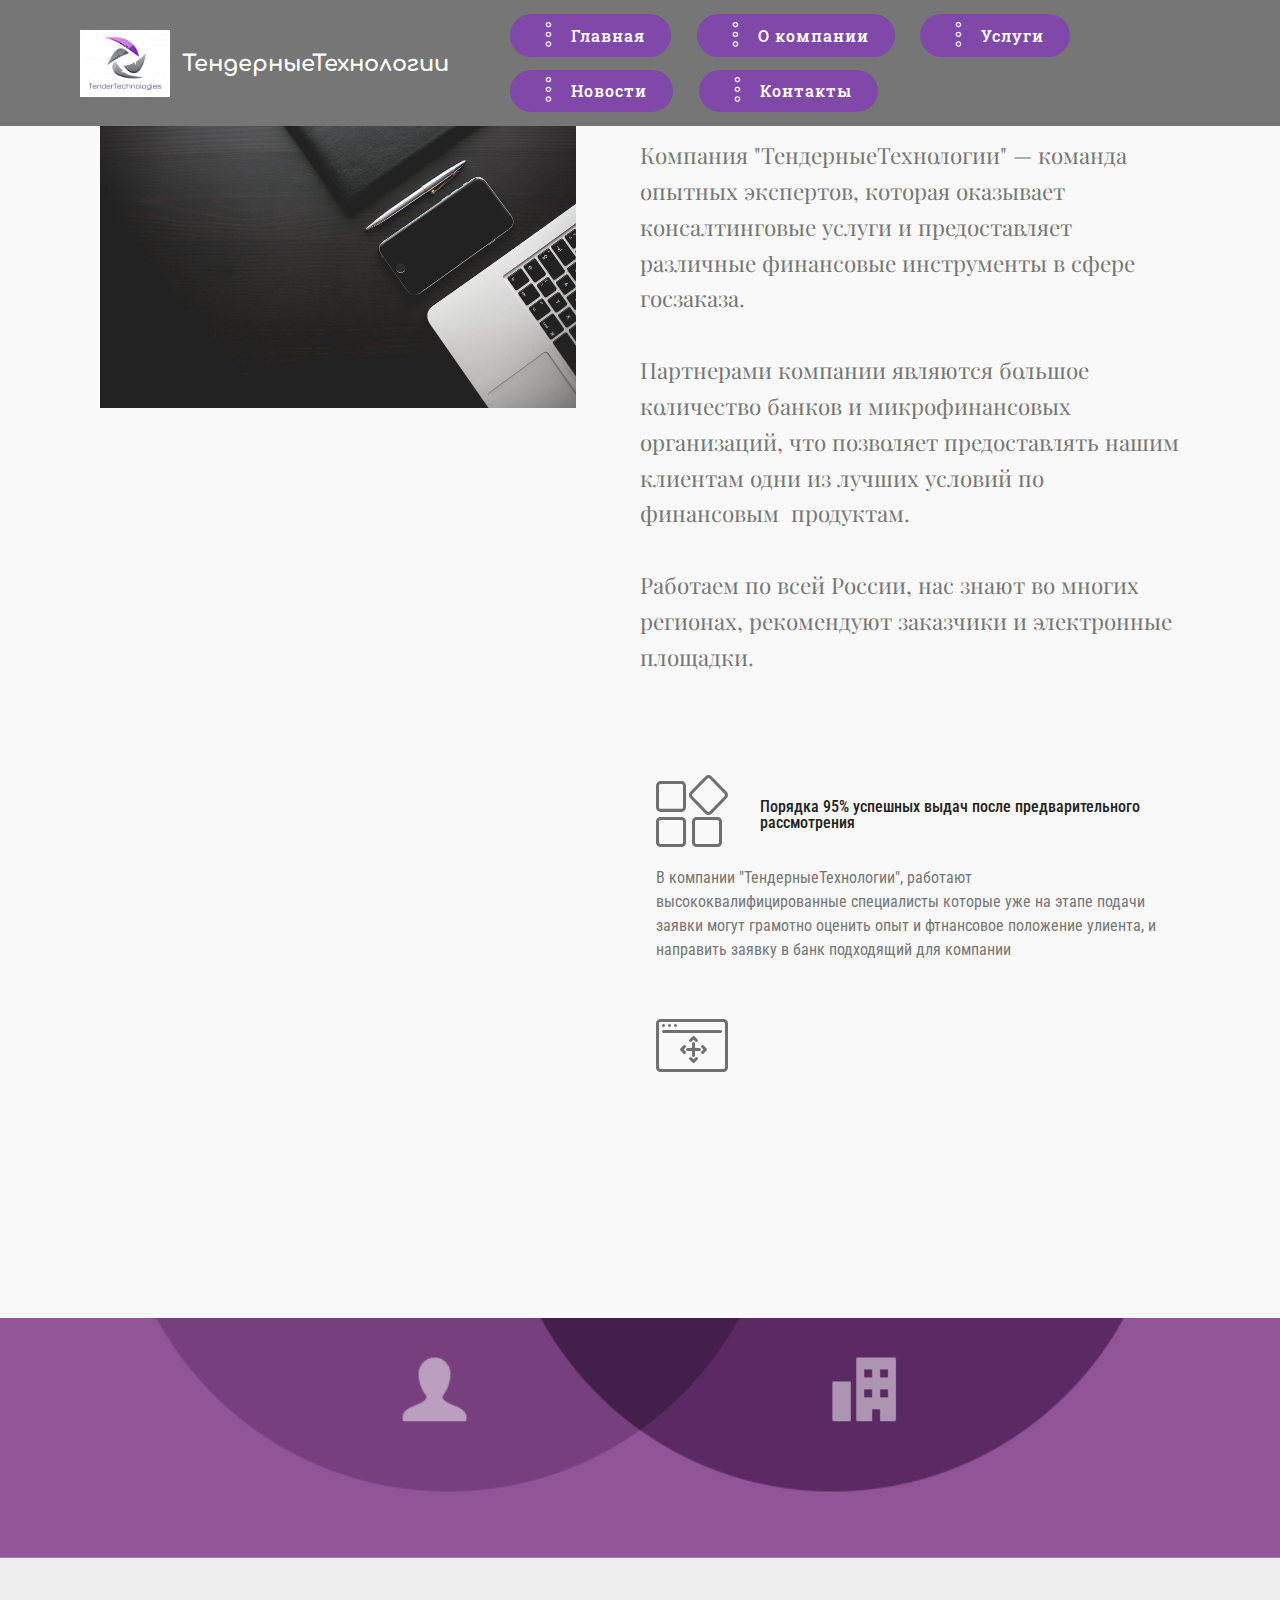
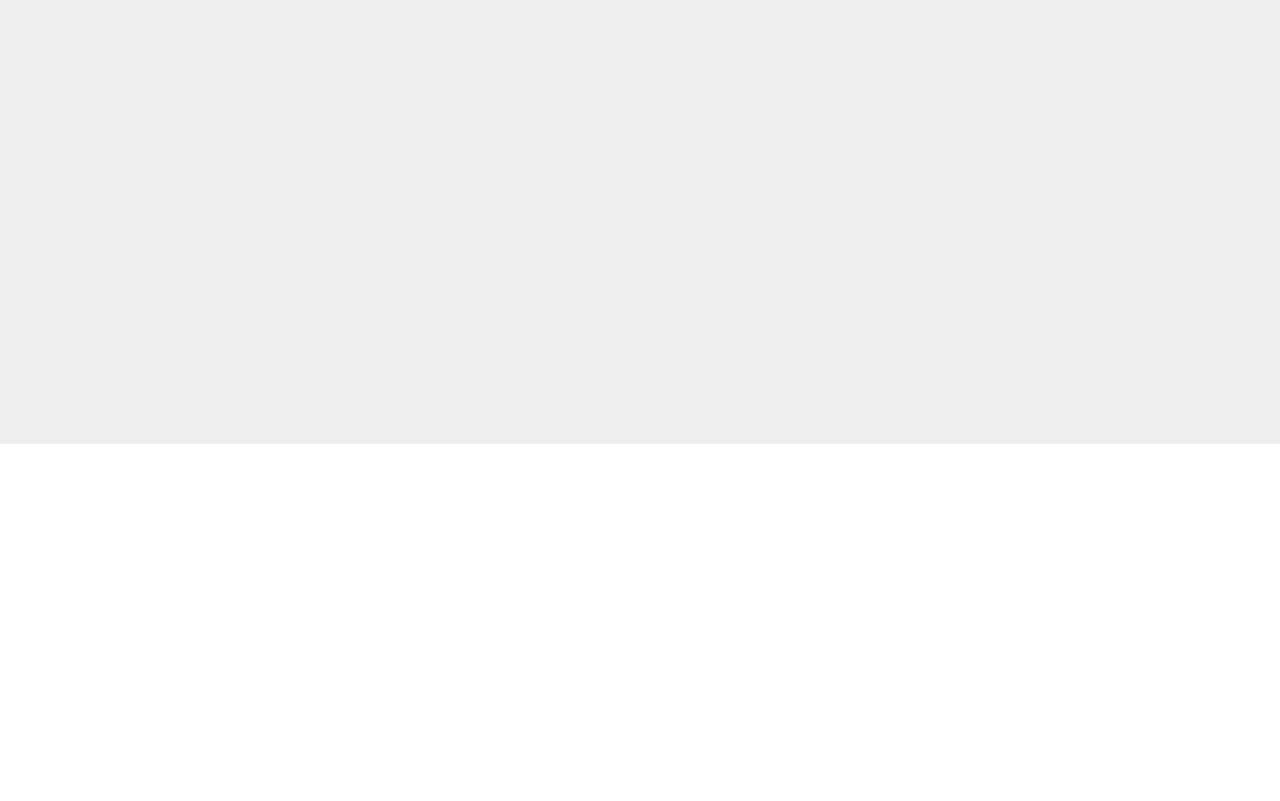
==== page1.html @ 0c556227 "create github pages" ====
<!DOCTYPE html>
<html >
<head>
  <!-- Site made with Mobirise Website Builder v4.7.10, https://mobirise.com -->
  <meta charset="UTF-8">
  <meta http-equiv="X-UA-Compatible" content="IE=edge">
  <meta name="generator" content="Mobirise v4.7.10, mobirise.com">
  <meta name="viewport" content="width=device-width, initial-scale=1, minimum-scale=1">
  <link rel="shortcut icon" href="assets/images/nin98pun5takpkgf5b35bd453db68-1-116x87.png" type="image/x-icon">
  <meta name="description" content="Web Page Builder Description">
  <title>ТендерныеТехнологии - О компании</title>
  <link rel="stylesheet" href="assets/web/assets/mobirise-icons/mobirise-icons.css">
  <link rel="stylesheet" href="assets/tether/tether.min.css">
  <link rel="stylesheet" href="assets/soundcloud-plugin/style.css">
  <link rel="stylesheet" href="assets/bootstrap/css/bootstrap.min.css">
  <link rel="stylesheet" href="assets/bootstrap/css/bootstrap-grid.min.css">
  <link rel="stylesheet" href="assets/bootstrap/css/bootstrap-reboot.min.css">
  <link rel="stylesheet" href="assets/dropdown/css/style.css">
  <link rel="stylesheet" href="assets/socicon/css/styles.css">
  <link rel="stylesheet" href="assets/animatecss/animate.min.css">
  <link rel="stylesheet" href="assets/theme/css/style.css">
  <link rel="stylesheet" href="assets/mobirise/css/mbr-additional.css" type="text/css">
  
  
  
</head>
<body>
  <section class="menu cid-qPvmbtKADc" once="menu" id="menu1-1b">

    

    <nav class="navbar navbar-expand beta-menu navbar-dropdown align-items-center navbar-toggleable-sm">
        <button class="navbar-toggler navbar-toggler-right" type="button" data-toggle="collapse" data-target="#navbarSupportedContent" aria-controls="navbarSupportedContent" aria-expanded="false" aria-label="Toggle navigation">
            <div class="hamburger">
                <span></span>
                <span></span>
                <span></span>
                <span></span>
            </div>
        </button>
        <div class="menu-logo">
            <div class="navbar-brand">
                <span class="navbar-logo">
                    
                         <a href="index.html"><img src="assets/images/nin98pun5takpkgf5b35bd453db68-1-116x87.png" alt="Mobirise" title="" style="height: 4.2rem;"></a>
                    
                </span>
                <span class="navbar-caption-wrap"><a class="navbar-caption text-white display-4" href="https://mobirise.com">ТендерныеТехнологии</a></span>
            </div>
        </div>
        <div class="collapse navbar-collapse" id="navbarSupportedContent">
            
            <div class="navbar-buttons mbr-section-btn"><a class="btn btn-sm btn-secondary display-1" href="index.html"><span class="mbri-more-vertical mbr-iconfont mbr-iconfont-btn"></span>Главная</a>  <a class="btn btn-sm btn-secondary display-1" href="page1.html"><span class="mbri-more-vertical mbr-iconfont mbr-iconfont-btn"></span>О компании</a> <a class="btn btn-sm btn-secondary display-1" href="https://mobirise.com"><span class="mbri-more-vertical mbr-iconfont mbr-iconfont-btn"></span>Услуги</a> <a class="btn btn-sm btn-secondary display-1" href="https://mobirise.com"><span class="mbri-more-vertical mbr-iconfont mbr-iconfont-btn"></span>Новости</a> <a class="btn btn-sm btn-secondary display-1" href="index.html#footer1-1a"><span class="mbri-more-vertical mbr-iconfont mbr-iconfont-btn"></span>Контакты</a></div>
        </div>
    </nav>
</section>

<section class="engine"><a href="https://mobiri.se/m">free web design templates</a></section><section class="features11 cid-qWlEuXSl6l" id="features11-1c">

    

    

    <div class="container">   
        <div class="col-md-12">
            <div class="media-container-row">
                <div class="mbr-figure" style="width: 50%;">
                    <img src="assets/images/mbr-952x635.jpg" alt="Mobirise" title="">
                </div>
                <div class=" align-left aside-content">
                    <h2 class="mbr-title pt-2 mbr-fonts-style display-2">О компании</h2>
                    <div class="mbr-section-text">
                        <p class="mbr-text mb-5 pt-3 mbr-light mbr-fonts-style display-5">Компания "ТендерныеТехнологии" — команда опытных экспертов, которая оказывает консалтинговые услуги и предоставляет различные финансовые инструменты в сфере госзаказа.
<br>
<br>Партнерами компании являются большое количество банков и микрофинансовых организаций, что позволяет предоставлять нашим клиентам одни из лучших условий по финансовым &nbsp;продуктам.
<br>
<br>Работаем по всей России, нас знают во многих регионах, рекомендуют заказчики и электронные площадки.
<br><br></p>
                    </div>

                    <div class="block-content">
                        <div class="card p-3 pr-3">
                            <div class="media">
                                <div class=" align-self-center card-img pb-3">
                                    <span class="mbri-extension mbr-iconfont"></span>
                                </div>     
                                <div class="media-body">
                                    <h4 class="card-title mbr-fonts-style display-7">Порядка 95% успешных выдач после предварительного рассмотрения</h4>
                                </div>
                            </div>                

                            <div class="card-box">
                                <p class="block-text mbr-fonts-style display-7">
                                   В компании "ТендерныеТехнологии", работают высококвалифицированные специалисты которые уже на этапе подачи заявки могут грамотно оценить опыт и фтнансовое положение yлиента, и направить заявку в банк подходящий для компании</p>
                            </div>
                        </div>

                        <div class="card p-3 pr-3">
                            <div class="media">
                                <div class="align-self-center card-img pb-3">
                                    <span class="mbri-drag-n-drop2 mbr-iconfont"></span>
                                </div>     
                                <div class="media-body">
                                    <h4 class="card-title mbr-fonts-style display-7">
                                        Автоматизациия процесса&nbsp;</h4>
                                </div>
                            </div>                

                            <div class="card-box">
                                <p class="block-text mbr-fonts-style display-7">
                                    Современные технологические решения используемые в компании "ТендерныеТехнологии" позволяют максимально быстро решать вопросы связанные с заведением, расмотрением и оформлением финансовых продуктов для наших Клиентов.</p>
                            </div>
                        </div>
                    </div>
                </div>
            </div>
        </div> 
    </div>          
</section>

<section class="mbr-section form1 cid-qWlJBoc31l mbr-parallax-background" id="form1-1d">

    

    
    <div class="container">
        <div class="row justify-content-center">
            <div class="title col-12 col-lg-8">
                <h2 class="mbr-section-title align-center pb-3 mbr-fonts-style display-2"><strong>
                    КОНТАКТНАЯ ФОРМА
                </strong></h2>
                <h3 class="mbr-section-subtitle align-center mbr-light pb-3 mbr-fonts-style display-5">
                    Свяжитесь с нами и мы поможем Вам</h3>
            </div>
        </div>
    </div>
    <div class="container">
        <div class="row justify-content-center">
            <div class="media-container-column col-lg-8" data-form-type="formoid">
                    <div data-form-alert="" hidden="">Спасибо за заполнение анкеты!</div>
            
                    <form class="mbr-form" action="https://mobirise.com/" method="post" data-form-title="Mobirise Form"><input type="hidden" name="email" data-form-email="true" value="bbu8oNm9rPVj4qd0WzmhSEPiAANJemteSTDLxWpBQaBnIoDaVcCyFWi3jS46C+d6QZV0v4t0v3nwUBh8BowHpiD8o4VK3hHtxO42v1Mu5+ZoSlXSVERg7Q/F1Y5pSvkP" data-form-field="Email">
                        <div class="row row-sm-offset">
                            <div class="col-md-4 multi-horizontal" data-for="name">
                                <div class="form-group">
                                    <label class="form-control-label mbr-fonts-style display-7" for="name-form1-1d">Имя</label>
                                    <input type="text" class="form-control" name="name" data-form-field="Name" required="" id="name-form1-1d">
                                </div>
                            </div>
                            <div class="col-md-4 multi-horizontal" data-for="email">
                                <div class="form-group">
                                    <label class="form-control-label mbr-fonts-style display-7" for="email-form1-1d">Email</label>
                                    <input type="email" class="form-control" name="email" data-form-field="Email" required="" id="email-form1-1d">
                                </div>
                            </div>
                            <div class="col-md-4 multi-horizontal" data-for="phone">
                                <div class="form-group">
                                    <label class="form-control-label mbr-fonts-style display-7" for="phone-form1-1d">Телефон</label>
                                    <input type="tel" class="form-control" name="phone" data-form-field="Phone" id="phone-form1-1d">
                                </div>
                            </div>
                        </div>
                        <div class="form-group" data-for="message">
                            <label class="form-control-label mbr-fonts-style display-7" for="message-form1-1d">Сообщение</label>
                            <textarea type="text" class="form-control" name="message" rows="7" data-form-field="Message" id="message-form1-1d"></textarea>
                        </div>
            
                        <span class="input-group-btn">
                            <button href="" type="submit" class="btn btn-primary btn-form display-4">ОТПРАВИТЬ</button>
                        </span>
                    </form>
            </div>
        </div>
    </div>
</section>

<section class="cid-qWlJBQBIbw mbr-reveal" id="footer1-1e">

    

    

    <div class="container">
        <div class="media-container-row content text-white">
            <div class="col-12 col-md-3">
                <div class="media-wrap">
                    <a href="https://mobirise.com/">
                        <img src="assets/images/nin98pun5takpkgf5b35bd453db68-1-192x144.png" alt="Mobirise" title="">
                    </a>
                </div>
            </div>
            <div class="col-12 col-md-3 mbr-fonts-style display-7">
                <h5 class="pb-3">
                    Адрес
                </h5>
                <p class="mbr-text">115172, г. Москва, Краснохолмская наб. д. 11, стр. 1<br><br></p>
            </div>
            <div class="col-12 col-md-3 mbr-fonts-style display-7">
                <h5 class="pb-3">
                    Контакты
                </h5>
                <p class="mbr-text">
                    Email: info@tendertech.info&nbsp;<br>Телефон: +7 499 975 98 45 &nbsp; &nbsp; &nbsp; &nbsp; &nbsp; &nbsp; &nbsp; &nbsp; &nbsp;&nbsp;<br><br></p>
            </div>
            <div class="col-12 col-md-3 mbr-fonts-style display-7">
                <h5 class="pb-3"></h5>
                <p class="mbr-text"><br><br></p>
            </div>
        </div>
        <div class="footer-lower">
            <div class="media-container-row">
                <div class="col-sm-12">
                    <hr>
                </div>
            </div>
            <div class="media-container-row mbr-white">
                <div class="col-sm-6 copyright">
                    <p class="mbr-text mbr-fonts-style display-7">
                        © Copyright 2018 ТендерныеТехнологии - все права защищены
                    </p>
                </div>
                <div class="col-md-6">
                    <div class="social-list align-right">
                        <div class="soc-item">
                            <a href="https://twitter.com/mobirise" target="_blank">
                                <span class="socicon-twitter socicon mbr-iconfont mbr-iconfont-social"></span>
                            </a>
                        </div>
                        
                        
                        
                        
                        
                    </div>
                </div>
            </div>
        </div>
    </div>
</section>


  <script src="assets/web/assets/jquery/jquery.min.js"></script>
  <script src="assets/popper/popper.min.js"></script>
  <script src="assets/tether/tether.min.js"></script>
  <script src="assets/bootstrap/js/bootstrap.min.js"></script>
  <script src="assets/dropdown/js/script.min.js"></script>
  <script src="assets/touchswipe/jquery.touch-swipe.min.js"></script>
  <script src="assets/viewportchecker/jquery.viewportchecker.js"></script>
  <script src="assets/parallax/jarallax.min.js"></script>
  <script src="assets/smoothscroll/smooth-scroll.js"></script>
  <script src="assets/theme/js/script.js"></script>
  <script src="assets/formoid/formoid.min.js"></script>
  
  
 <div id="scrollToTop" class="scrollToTop mbr-arrow-up"><a style="text-align: center;"><i></i></a></div>
    <input name="animation" type="hidden">
  </body>
</html>
---- assets/web/assets/mobirise-icons/mobirise-icons.css ----
@font-face {
  font-family: 'MobiriseIcons';
  src:  url('mobirise-icons.eot?spat4u');
  src:  url('mobirise-icons.eot?spat4u#iefix') format('embedded-opentype'),
    url('mobirise-icons.ttf?spat4u') format('truetype'),
    url('mobirise-icons.woff?spat4u') format('woff'),
    url('mobirise-icons.svg?spat4u#MobiriseIcons') format('svg');
  font-weight: normal;
  font-style: normal;
}

[class^="mbri-"], [class*=" mbri-"] {
  /* use !important to prevent issues with browser extensions that change fonts */
  font-family: MobiriseIcons !important;
  speak: none;
  font-style: normal;
  font-weight: normal;
  font-variant: normal;
  text-transform: none;
  line-height: 1;

  /* Better Font Rendering =========== */
  -webkit-font-smoothing: antialiased;
  -moz-osx-font-smoothing: grayscale;
}

.mbri-add-submenu:before {
  content: "\e900";
}
.mbri-alert:before {
  content: "\e901";
}
.mbri-align-center:before {
  content: "\e902";
}
.mbri-align-justify:before {
  content: "\e903";
}
.mbri-align-left:before {
  content: "\e904";
}
.mbri-align-right:before {
  content: "\e905";
}
.mbri-android:before {
  content: "\e906";
}
.mbri-apple:before {
  content: "\e907";
}
.mbri-arrow-down:before {
  content: "\e908";
}
.mbri-arrow-next:before {
  content: "\e909";
}
.mbri-arrow-prev:before {
  content: "\e90a";
}
.mbri-arrow-up:before {
  content: "\e90b";
}
.mbri-bold:before {
  content: "\e90c";
}
.mbri-bookmark:before {
  content: "\e90d";
}
.mbri-bootstrap:before {
  content: "\e90e";
}
.mbri-briefcase:before {
  content: "\e90f";
}
.mbri-browse:before {
  content: "\e910";
}
.mbri-bulleted-list:before {
  content: "\e911";
}
.mbri-calendar:before {
  content: "\e912";
}
.mbri-camera:before {
  content: "\e913";
}
.mbri-cart-add:before {
  content: "\e914";
}
.mbri-cart-full:before {
  content: "\e915";
}
.mbri-cash:before {
  content: "\e916";
}
.mbri-change-style:before {
  content: "\e917";
}
.mbri-chat:before {
  content: "\e918";
}
.mbri-clock:before {
  content: "\e919";
}
.mbri-close:before {
  content: "\e91a";
}
.mbri-cloud:before {
  content: "\e91b";
}
.mbri-code:before {
  content: "\e91c";
}
.mbri-contact-form:before {
  content: "\e91d";
}
.mbri-credit-card:before {
  content: "\e91e";
}
.mbri-cursor-click:before {
  content: "\e91f";
}
.mbri-cust-feedback:before {
  content: "\e920";
}
.mbri-database:before {
  content: "\e921";
}
.mbri-delivery:before {
  content: "\e922";
}
.mbri-desktop:before {
  content: "\e923";
}
.mbri-devices:before {
  content: "\e924";
}
.mbri-down:before {
  content: "\e925";
}
.mbri-download:before {
  content: "\e989";
}
.mbri-drag-n-drop:before {
  content: "\e927";
}
.mbri-drag-n-drop2:before {
  content: "\e928";
}
.mbri-edit:before {
  content: "\e929";
}
.mbri-edit2:before {
  content: "\e92a";
}
.mbri-error:before {
  content: "\e92b";
}
.mbri-extension:before {
  content: "\e92c";
}
.mbri-features:before {
  content: "\e92d";
}
.mbri-file:before {
  content: "\e92e";
}
.mbri-flag:before {
  content: "\e92f";
}
.mbri-folder:before {
  content: "\e930";
}
.mbri-gift:before {
  content: "\e931";
}
.mbri-github:before {
  content: "\e932";
}
.mbri-globe:before {
  content: "\e933";
}
.mbri-globe-2:before {
  content: "\e934";
}
.mbri-growing-chart:before {
  content: "\e935";
}
.mbri-hearth:before {
  content: "\e936";
}
.mbri-help:before {
  content: "\e937";
}
.mbri-home:before {
  content: "\e938";
}
.mbri-hot-cup:before {
  content: "\e939";
}
.mbri-idea:before {
  content: "\e93a";
}
.mbri-image-gallery:before {
  content: "\e93b";
}
.mbri-image-slider:before {
  content: "\e93c";
}
.mbri-info:before {
  content: "\e93d";
}
.mbri-italic:before {
  content: "\e93e";
}
.mbri-key:before {
  content: "\e93f";
}
.mbri-laptop:before {
  content: "\e940";
}
.mbri-layers:before {
  content: "\e941";
}
.mbri-left-right:before {
  content: "\e942";
}
.mbri-left:before {
  content: "\e943";
}
.mbri-letter:before {
  content: "\e944";
}
.mbri-like:before {
  content: "\e945";
}
.mbri-link:before {
  content: "\e946";
}
.mbri-lock:before {
  content: "\e947";
}
.mbri-login:before {
  content: "\e948";
}
.mbri-logout:before {
  content: "\e949";
}
.mbri-magic-stick:before {
  content: "\e94a";
}
.mbri-map-pin:before {
  content: "\e94b";
}
.mbri-menu:before {
  content: "\e94c";
}
.mbri-mobile:before {
  content: "\e94d";
}
.mbri-mobile2:before {
  content: "\e94e";
}
.mbri-mobirise:before {
  content: "\e94f";
}
.mbri-more-horizontal:before {
  content: "\e950";
}
.mbri-more-vertical:before {
  content: "\e951";
}
.mbri-music:before {
  content: "\e952";
}
.mbri-new-file:before {
  content: "\e953";
}
.mbri-numbered-list:before {
  content: "\e954";
}
.mbri-opened-folder:before {
  content: "\e955";
}
.mbri-pages:before {
  content: "\e956";
}
.mbri-paper-plane:before {
  content: "\e957";
}
.mbri-paperclip:before {
  content: "\e958";
}
.mbri-photo:before {
  content: "\e959";
}
.mbri-photos:before {
  content: "\e95a";
}
.mbri-pin:before {
  content: "\e95b";
}
.mbri-play:before {
  content: "\e95c";
}
.mbri-plus:before {
  content: "\e95d";
}
.mbri-preview:before {
  content: "\e95e";
}
.mbri-print:before {
  content: "\e95f";
}
.mbri-protect:before {
  content: "\e960";
}
.mbri-question:before {
  content: "\e961";
}
.mbri-quote-left:before {
  content: "\e962";
}
.mbri-quote-right:before {
  content: "\e963";
}
.mbri-refresh:before {
  content: "\e964";
}
.mbri-responsive:before {
  content: "\e965";
}
.mbri-right:before {
  content: "\e966";
}
.mbri-rocket:before {
  content: "\e967";
}
.mbri-sad-face:before {
  content: "\e968";
}
.mbri-sale:before {
  content: "\e969";
}
.mbri-save:before {
  content: "\e96a";
}
.mbri-search:before {
  content: "\e96b";
}
.mbri-setting:before {
  content: "\e96c";
}
.mbri-setting2:before {
  content: "\e96d";
}
.mbri-setting3:before {
  content: "\e96e";
}
.mbri-share:before {
  content: "\e96f";
}
.mbri-shopping-bag:before {
  content: "\e970";
}
.mbri-shopping-basket:before {
  content: "\e971";
}
.mbri-shopping-cart:before {
  content: "\e972";
}
.mbri-sites:before {
  content: "\e973";
}
.mbri-smile-face:before {
  content: "\e974";
}
.mbri-speed:before {
  content: "\e975";
}
.mbri-star:before {
  content: "\e976";
}
.mbri-success:before {
  content: "\e977";
}
.mbri-sun:before {
  content: "\e978";
}
.mbri-sun2:before {
  content: "\e979";
}
.mbri-tablet:before {
  content: "\e97a";
}
.mbri-tablet-vertical:before {
  content: "\e97b";
}
.mbri-target:before {
  content: "\e97c";
}
.mbri-timer:before {
  content: "\e97d";
}
.mbri-to-ftp:before {
  content: "\e97e";
}
.mbri-to-local-drive:before {
  content: "\e97f";
}
.mbri-touch-swipe:before {
  content: "\e980";
}
.mbri-touch:before {
  content: "\e981";
}
.mbri-trash:before {
  content: "\e982";
}
.mbri-underline:before {
  content: "\e983";
}
.mbri-unlink:before {
  content: "\e984";
}
.mbri-unlock:before {
  content: "\e985";
}
.mbri-up-down:before {
  content: "\e986";
}
.mbri-up:before {
  content: "\e987";
}
.mbri-update:before {
  content: "\e988";
}
.mbri-upload:before {
 content: "\e926"; 
}
.mbri-user:before {
  content: "\e98a";
}
.mbri-user2:before {
  content: "\e98b";
}
.mbri-users:before {
  content: "\e98c";
}
.mbri-video:before {
  content: "\e98d";
}
.mbri-video-play:before {
  content: "\e98e";
}
.mbri-watch:before {
  content: "\e98f";
}
.mbri-website-theme:before {
  content: "\e990";
}
.mbri-wifi:before {
  content: "\e991";
}
.mbri-windows:before {
  content: "\e992";
}
.mbri-zoom-out:before {
  content: "\e993";
}
.mbri-redo:before {
  content: "\e994";
}
.mbri-undo:before {
  content: "\e995";
}
---- assets/soundcloud-plugin/style.css ----
.addons-container {
  position: relative;
  margin-left: auto;
  margin-right: auto;
  padding-right: 15px;
  padding-left: 15px; }
  @media (min-width: 576px) {
    .addons-container {
      padding-right: 15px;
      padding-left: 15px; } }
  @media (min-width: 768px) {
    .addons-container {
      padding-right: 15px;
      padding-left: 15px; } }
  @media (min-width: 992px) {
    .addons-container {
      padding-right: 15px;
      padding-left: 15px; } }
  @media (min-width: 1200px) {
    .addons-container {
      padding-right: 15px;
      padding-left: 15px; } }
  @media (min-width: 576px) {
    .addons-container {
      width: 540px;
      max-width: 100%; } }
  @media (min-width: 768px) {
    .addons-container {
      width: 720px;
      max-width: 100%; } }
  @media (min-width: 992px) {
    .addons-container {
      width: 960px;
      max-width: 100%; } }
  @media (min-width: 1200px) {
    .addons-container {
      width: 1140px;
      max-width: 100%; } }

.addons-container-inner{
    position: relative;
    width: 100%;
    min-height: 1px;
    padding-right: 15px;
    padding-left: 15px;
}
@media (min-width: 567px) {
    .addons-container-inner{
        -ms-flex: 0 0 66.666667%;
        flex: 0 0 66.666667%;
        max-width: 66.666667%;
    }
}
.addons-row{
    display: flex;
    justify-content:center;
}
---- assets/dropdown/css/style.css ----
.navbar-dropdown {
  left: 0;
  padding: 0;
  position: absolute;
  right: 0;
  top: 0;
  transition: all 0.45s ease;
  z-index: 1030;
  background: #282828; }
  .navbar-dropdown .navbar-logo {
    margin-right: 0.8rem;
    transition: margin 0.3s ease-in-out;
    vertical-align: middle; }
    .navbar-dropdown .navbar-logo img {
      height: 3.125rem;
      transition: all 0.3s ease-in-out; }
    .navbar-dropdown .navbar-logo.mbr-iconfont {
      font-size: 3.125rem;
      line-height: 3.125rem; }
  .navbar-dropdown .navbar-caption {
    font-weight: 700;
    white-space: normal;
    vertical-align: -4px;
    line-height: 3.125rem !important; }
    .navbar-dropdown .navbar-caption, .navbar-dropdown .navbar-caption:hover {
      color: inherit;
      text-decoration: none; }
  .navbar-dropdown .mbr-iconfont + .navbar-caption {
    vertical-align: -1px; }
  .navbar-dropdown.navbar-fixed-top {
    position: fixed; }
  .navbar-dropdown .navbar-brand span {
    vertical-align: -4px; }
  .navbar-dropdown.bg-color.transparent {
    background: none; }
  .navbar-dropdown.navbar-short .navbar-brand {
    padding: 0.625rem 0; }
    .navbar-dropdown.navbar-short .navbar-brand span {
      vertical-align: -1px; }
  .navbar-dropdown.navbar-short .navbar-caption {
    line-height: 2.375rem !important;
    vertical-align: -2px; }
  .navbar-dropdown.navbar-short .navbar-logo {
    margin-right: 0.5rem; }
    .navbar-dropdown.navbar-short .navbar-logo img {
      height: 2.375rem; }
    .navbar-dropdown.navbar-short .navbar-logo.mbr-iconfont {
      font-size: 2.375rem;
      line-height: 2.375rem; }
  .navbar-dropdown.navbar-short .mbr-table-cell {
    height: 3.625rem; }
  .navbar-dropdown .navbar-close {
    left: 0.6875rem;
    position: fixed;
    top: 0.75rem;
    z-index: 1000; }
  .navbar-dropdown .hamburger-icon {
    content: "";
    display: inline-block;
    vertical-align: middle;
    width: 16px;
    -webkit-box-shadow: 0 -6px 0 1px #282828,0 0 0 1px #282828,0 6px 0 1px #282828;
    -moz-box-shadow: 0 -6px 0 1px #282828,0 0 0 1px #282828,0 6px 0 1px #282828;
    box-shadow: 0 -6px 0 1px #282828,0 0 0 1px #282828,0 6px 0 1px #282828; }

.dropdown-menu .dropdown-toggle[data-toggle="dropdown-submenu"]::after {
  border-bottom: 0.35em solid transparent;
  border-left: 0.35em solid;
  border-right: 0;
  border-top: 0.35em solid transparent;
  margin-left: 0.3rem; }

.dropdown-menu .dropdown-item:focus {
  outline: 0; }

.nav-dropdown {
  font-size: 0.75rem;
  font-weight: 500;
  height: auto !important; }
  .nav-dropdown .nav-btn {
    padding-left: 1rem; }
  .nav-dropdown .link {
    margin: .667em 1.667em;
    font-weight: 500;
    padding: 0;
    transition: color .2s ease-in-out; }
    .nav-dropdown .link.dropdown-toggle {
      margin-right: 2.583em; }
      .nav-dropdown .link.dropdown-toggle::after {
        margin-left: .25rem;
        border-top: 0.35em solid;
        border-right: 0.35em solid transparent;
        border-left: 0.35em solid transparent;
        border-bottom: 0; }
      .nav-dropdown .link.dropdown-toggle[aria-expanded="true"] {
        margin: 0;
        padding: 0.667em 3.263em  0.667em 1.667em; }
  .nav-dropdown .link::after,
  .nav-dropdown .dropdown-item::after {
    color: inherit; }
  .nav-dropdown .btn {
    font-size: 0.75rem;
    font-weight: 700;
    letter-spacing: 0;
    margin-bottom: 0;
    padding-left: 1.25rem;
    padding-right: 1.25rem; }
  .nav-dropdown .dropdown-menu {
    border-radius: 0;
    border: 0;
    left: 0;
    margin: 0;
    padding-bottom: 1.25rem;
    padding-top: 1.25rem;
    position: relative; }
  .nav-dropdown .dropdown-submenu {
    margin-left: 0.125rem;
    top: 0; }
  .nav-dropdown .dropdown-item {
    font-weight: 500;
    line-height: 2;
    padding: 0.3846em 4.615em 0.3846em 1.5385em;
    position: relative;
    transition: color .2s ease-in-out, background-color .2s ease-in-out; }
    .nav-dropdown .dropdown-item::after {
      margin-top: -0.3077em;
      position: absolute;
      right: 1.1538em;
      top: 50%; }
    .nav-dropdown .dropdown-item:focus, .nav-dropdown .dropdown-item:hover {
      background: none; }

@media (max-width: 767px) {
  .nav-dropdown.navbar-toggleable-sm {
    bottom: 0;
    display: none;
    left: 0;
    overflow-x: hidden;
    position: fixed;
    top: 0;
    transform: translateX(-100%);
    -ms-transform: translateX(-100%);
    -webkit-transform: translateX(-100%);
    width: 18.75rem;
    z-index: 999; } }
.nav-dropdown.navbar-toggleable-xl {
  bottom: 0;
  display: none;
  left: 0;
  overflow-x: hidden;
  position: fixed;
  top: 0;
  transform: translateX(-100%);
  -ms-transform: translateX(-100%);
  -webkit-transform: translateX(-100%);
  width: 18.75rem;
  z-index: 999; }

.nav-dropdown-sm {
  display: block !important;
  overflow-x: hidden;
  overflow: auto;
  padding-top: 3.875rem; }
  .nav-dropdown-sm::after {
    content: "";
    display: block;
    height: 3rem;
    width: 100%; }
  .nav-dropdown-sm.collapse.in ~ .navbar-close {
    display: block !important; }
  .nav-dropdown-sm.collapsing, .nav-dropdown-sm.collapse.in {
    transform: translateX(0);
    -ms-transform: translateX(0);
    -webkit-transform: translateX(0);
    transition: all 0.25s ease-out;
    -webkit-transition: all 0.25s ease-out;
    background: #282828; }
  .nav-dropdown-sm.collapsing[aria-expanded="false"] {
    transform: translateX(-100%);
    -ms-transform: translateX(-100%);
    -webkit-transform: translateX(-100%); }
  .nav-dropdown-sm .nav-item {
    display: block;
    margin-left: 0 !important;
    padding-left: 0; }
  .nav-dropdown-sm .link,
  .nav-dropdown-sm .dropdown-item {
    border-top: 1px dotted rgba(255, 255, 255, 0.1);
    font-size: 0.8125rem;
    line-height: 1.6;
    margin: 0 !important;
    padding: 0.875rem 2.4rem 0.875rem 1.5625rem !important;
    position: relative;
    white-space: normal; }
    .nav-dropdown-sm .link:focus, .nav-dropdown-sm .link:hover,
    .nav-dropdown-sm .dropdown-item:focus,
    .nav-dropdown-sm .dropdown-item:hover {
      background: rgba(0, 0, 0, 0.2) !important;
      color: #c0a375; }
  .nav-dropdown-sm .nav-btn {
    position: relative;
    padding: 1.5625rem 1.5625rem 0 1.5625rem; }
    .nav-dropdown-sm .nav-btn::before {
      border-top: 1px dotted rgba(255, 255, 255, 0.1);
      content: "";
      left: 0;
      position: absolute;
      top: 0;
      width: 100%; }
    .nav-dropdown-sm .nav-btn + .nav-btn {
      padding-top: 0.625rem; }
      .nav-dropdown-sm .nav-btn + .nav-btn::before {
        display: none; }
  .nav-dropdown-sm .btn {
    padding: 0.625rem 0; }
  .nav-dropdown-sm .dropdown-toggle[data-toggle="dropdown-submenu"]::after {
    margin-left: .25rem;
    border-top: 0.35em solid;
    border-right: 0.35em solid transparent;
    border-left: 0.35em solid transparent;
    border-bottom: 0; }
  .nav-dropdown-sm .dropdown-toggle[data-toggle="dropdown-submenu"][aria-expanded="true"]::after {
    border-top: 0;
    border-right: 0.35em solid transparent;
    border-left: 0.35em solid transparent;
    border-bottom: 0.35em solid; }
  .nav-dropdown-sm .dropdown-menu {
    margin: 0;
    padding: 0;
    position: relative;
    top: 0;
    left: 0;
    width: 100%;
    border: 0;
    float: none;
    border-radius: 0;
    background: none; }
  .nav-dropdown-sm .dropdown-submenu {
    left: 100%;
    margin-left: 0.125rem;
    margin-top: -1.25rem;
    top: 0; }

.navbar-toggleable-sm .nav-dropdown .dropdown-menu {
  position: absolute; }

.navbar-toggleable-sm .nav-dropdown .dropdown-submenu {
  left: 100%;
  margin-left: 0.125rem;
  margin-top: -1.25rem;
  top: 0; }

.navbar-toggleable-sm.opened .nav-dropdown .dropdown-menu {
  position: relative; }

.navbar-toggleable-sm.opened .nav-dropdown .dropdown-submenu {
  left: 0;
  margin-left: 00rem;
  margin-top: 0rem;
  top: 0; }

.is-builder .nav-dropdown.collapsing {
  transition: none !important; }

/*# sourceMappingURL=style.css.map */
---- assets/socicon/css/styles.css ----
@charset "UTF-8";

@font-face {
  font-family: "socicon";
  src:url("../fonts/socicon.eot");
  src:url("../fonts/socicon.eot?#iefix") format("embedded-opentype"),
    url("../fonts/socicon.woff") format("woff"),
    url("../fonts/socicon.ttf") format("truetype"),
    url("../fonts/socicon.svg#socicon") format("svg");
  font-weight: normal;
  font-style: normal;

}

[data-icon]:before {
  font-family: "socicon" !important;
  content: attr(data-icon);
  font-style: normal !important;
  font-weight: normal !important;
  font-variant: normal !important;
  text-transform: none !important;
  speak: none;
  line-height: 1;
  -webkit-font-smoothing: antialiased;
  -moz-osx-font-smoothing: grayscale;
}

[class^="socicon-"]:before,
[class*=" socicon-"]:before {
  font-family: "socicon" !important;
  font-style: normal !important;
  font-weight: normal !important;
  font-variant: normal !important;
  text-transform: none !important;
  speak: none;
  line-height: 1;
  -webkit-font-smoothing: antialiased;
  -moz-osx-font-smoothing: grayscale;
}

.socicon-modelmayhem:before {
  content: "\e000";
}
.socicon-mixcloud:before {
  content: "\e001";
}
.socicon-drupal:before {
  content: "\e002";
}
.socicon-swarm:before {
  content: "\e003";
}
.socicon-istock:before {
  content: "\e004";
}
.socicon-yammer:before {
  content: "\e005";
}
.socicon-ello:before {
  content: "\e006";
}
.socicon-stackoverflow:before {
  content: "\e007";
}
.socicon-persona:before {
  content: "\e008";
}
.socicon-triplej:before {
  content: "\e009";
}
.socicon-houzz:before {
  content: "\e00a";
}
.socicon-rss:before {
  content: "\e00b";
}
.socicon-paypal:before {
  content: "\e00c";
}
.socicon-odnoklassniki:before {
  content: "\e00d";
}
.socicon-airbnb:before {
  content: "\e00e";
}
.socicon-periscope:before {
  content: "\e00f";
}
.socicon-outlook:before {
  content: "\e010";
}
.socicon-coderwall:before {
  content: "\e011";
}
.socicon-tripadvisor:before {
  content: "\e012";
}
.socicon-appnet:before {
  content: "\e013";
}
.socicon-goodreads:before {
  content: "\e014";
}
.socicon-tripit:before {
  content: "\e015";
}
.socicon-lanyrd:before {
  content: "\e016";
}
.socicon-slideshare:before {
  content: "\e017";
}
.socicon-buffer:before {
  content: "\e018";
}
.socicon-disqus:before {
  content: "\e019";
}
.socicon-vkontakte:before {
  content: "\e01a";
}
.socicon-whatsapp:before {
  content: "\e01b";
}
.socicon-patreon:before {
  content: "\e01c";
}
.socicon-storehouse:before {
  content: "\e01d";
}
.socicon-pocket:before {
  content: "\e01e";
}
.socicon-mail:before {
  content: "\e01f";
}
.socicon-blogger:before {
  content: "\e020";
}
.socicon-technorati:before {
  content: "\e021";
}
.socicon-reddit:before {
  content: "\e022";
}
.socicon-dribbble:before {
  content: "\e023";
}
.socicon-stumbleupon:before {
  content: "\e024";
}
.socicon-digg:before {
  content: "\e025";
}
.socicon-envato:before {
  content: "\e026";
}
.socicon-behance:before {
  content: "\e027";
}
.socicon-delicious:before {
  content: "\e028";
}
.socicon-deviantart:before {
  content: "\e029";
}
.socicon-forrst:before {
  content: "\e02a";
}
.socicon-play:before {
  content: "\e02b";
}
.socicon-zerply:before {
  content: "\e02c";
}
.socicon-wikipedia:before {
  content: "\e02d";
}
.socicon-apple:before {
  content: "\e02e";
}
.socicon-flattr:before {
  content: "\e02f";
}
.socicon-github:before {
  content: "\e030";
}
.socicon-renren:before {
  content: "\e031";
}
.socicon-friendfeed:before {
  content: "\e032";
}
.socicon-newsvine:before {
  content: "\e033";
}
.socicon-identica:before {
  content: "\e034";
}
.socicon-bebo:before {
  content: "\e035";
}
.socicon-zynga:before {
  content: "\e036";
}
.socicon-steam:before {
  content: "\e037";
}
.socicon-xbox:before {
  content: "\e038";
}
.socicon-windows:before {
  content: "\e039";
}
.socicon-qq:before {
  content: "\e03a";
}
.socicon-douban:before {
  content: "\e03b";
}
.socicon-meetup:before {
  content: "\e03c";
}
.socicon-playstation:before {
  content: "\e03d";
}
.socicon-android:before {
  content: "\e03e";
}
.socicon-snapchat:before {
  content: "\e03f";
}
.socicon-twitter:before {
  content: "\e040";
}
.socicon-facebook:before {
  content: "\e041";
}
.socicon-googleplus:before {
  content: "\e042";
}
.socicon-pinterest:before {
  content: "\e043";
}
.socicon-foursquare:before {
  content: "\e044";
}
.socicon-yahoo:before {
  content: "\e045";
}
.socicon-skype:before {
  content: "\e046";
}
.socicon-yelp:before {
  content: "\e047";
}
.socicon-feedburner:before {
  content: "\e048";
}
.socicon-linkedin:before {
  content: "\e049";
}
.socicon-viadeo:before {
  content: "\e04a";
}
.socicon-xing:before {
  content: "\e04b";
}
.socicon-myspace:before {
  content: "\e04c";
}
.socicon-soundcloud:before {
  content: "\e04d";
}
.socicon-spotify:before {
  content: "\e04e";
}
.socicon-grooveshark:before {
  content: "\e04f";
}
.socicon-lastfm:before {
  content: "\e050";
}
.socicon-youtube:before {
  content: "\e051";
}
.socicon-vimeo:before {
  content: "\e052";
}
.socicon-dailymotion:before {
  content: "\e053";
}
.socicon-vine:before {
  content: "\e054";
}
.socicon-flickr:before {
  content: "\e055";
}
.socicon-500px:before {
  content: "\e056";
}
.socicon-wordpress:before {
  content: "\e058";
}
.socicon-tumblr:before {
  content: "\e059";
}
.socicon-twitch:before {
  content: "\e05a";
}
.socicon-8tracks:before {
  content: "\e05b";
}
.socicon-amazon:before {
  content: "\e05c";
}
.socicon-icq:before {
  content: "\e05d";
}
.socicon-smugmug:before {
  content: "\e05e";
}
.socicon-ravelry:before {
  content: "\e05f";
}
.socicon-weibo:before {
  content: "\e060";
}
.socicon-baidu:before {
  content: "\e061";
}
.socicon-angellist:before {
  content: "\e062";
}
.socicon-ebay:before {
  content: "\e063";
}
.socicon-imdb:before {
  content: "\e064";
}
.socicon-stayfriends:before {
  content: "\e065";
}
.socicon-residentadvisor:before {
  content: "\e066";
}
.socicon-google:before {
  content: "\e067";
}
.socicon-yandex:before {
  content: "\e068";
}
.socicon-sharethis:before {
  content: "\e069";
}
.socicon-bandcamp:before {
  content: "\e06a";
}
.socicon-itunes:before {
  content: "\e06b";
}
.socicon-deezer:before {
  content: "\e06c";
}
.socicon-telegram:before {
  content: "\e06e";
}
.socicon-openid:before {
  content: "\e06f";
}
.socicon-amplement:before {
  content: "\e070";
}
.socicon-viber:before {
  content: "\e071";
}
.socicon-zomato:before {
  content: "\e072";
}
.socicon-draugiem:before {
  content: "\e074";
}
.socicon-endomodo:before {
  content: "\e075";
}
.socicon-filmweb:before {
  content: "\e076";
}
.socicon-stackexchange:before {
  content: "\e077";
}
.socicon-wykop:before {
  content: "\e078";
}
.socicon-teamspeak:before {
  content: "\e079";
}
.socicon-teamviewer:before {
  content: "\e07a";
}
.socicon-ventrilo:before {
  content: "\e07b";
}
.socicon-younow:before {
  content: "\e07c";
}
.socicon-raidcall:before {
  content: "\e07d";
}
.socicon-mumble:before {
  content: "\e07e";
}
.socicon-medium:before {
  content: "\e06d";
}
.socicon-bebee:before {
  content: "\e07f";
}
.socicon-hitbox:before {
  content: "\e080";
}
.socicon-reverbnation:before {
  content: "\e081";
}
.socicon-formulr:before {
  content: "\e082";
}
.socicon-instagram:before {
  content: "\e057";
}
.socicon-battlenet:before {
  content: "\e083";
}
.socicon-chrome:before {
  content: "\e084";
}
.socicon-discord:before {
  content: "\e086";
}
.socicon-issuu:before {
  content: "\e087";
}
.socicon-macos:before {
  content: "\e088";
}
.socicon-firefox:before {
  content: "\e089";
}
.socicon-opera:before {
  content: "\e08d";
}
.socicon-keybase:before {
  content: "\e090";
}
.socicon-alliance:before {
  content: "\e091";
}
.socicon-livejournal:before {
  content: "\e092";
}
.socicon-googlephotos:before {
  content: "\e093";
}
.socicon-horde:before {
  content: "\e094";
}
.socicon-etsy:before {
  content: "\e095";
}
.socicon-zapier:before {
  content: "\e096";
}
.socicon-google-scholar:before {
  content: "\e097";
}
.socicon-researchgate:before {
  content: "\e098";
}
.socicon-wechat:before {
  content: "\e099";
}
.socicon-strava:before {
  content: "\e09a";
}
.socicon-line:before {
  content: "\e09b";
}
.socicon-lyft:before {
  content: "\e09c";
}
.socicon-uber:before {
  content: "\e09d";
}
.socicon-songkick:before {
  content: "\e09e";
}
.socicon-viewbug:before {
  content: "\e09f";
}
.socicon-googlegroups:before {
  content: "\e0a0";
}
.socicon-quora:before {
  content: "\e073";
}
.socicon-diablo:before {
  content: "\e085";
}
.socicon-blizzard:before {
  content: "\e0a1";
}
.socicon-hearthstone:before {
  content: "\e08b";
}
.socicon-heroes:before {
  content: "\e08a";
}
.socicon-overwatch:before {
  content: "\e08c";
}
.socicon-warcraft:before {
  content: "\e08e";
}
.socicon-starcraft:before {
  content: "\e08f";
}
.socicon-beam:before {
  content: "\e0a2";
}
.socicon-curse:before {
  content: "\e0a3";
}
.socicon-player:before {
  content: "\e0a4";
}
.socicon-streamjar:before {
  content: "\e0a5";
}
.socicon-nintendo:before {
  content: "\e0a6";
}
.socicon-hellocoton:before {
  content: "\e0a7";
}
---- assets/theme/css/style.css ----
/*!
 * Mobirise v4 theme (https://mobirise.com/)
 * Copyright 2017 Mobirise
 */
section {
  background-color: #eeeeee; }

section,
.container,
.container-fluid {
  position: relative;
  word-wrap: break-word; }

a.mbr-iconfont:hover {
  text-decoration: none; }

.article .lead p, .article .lead ul, .article .lead ol, .article .lead pre, .article .lead blockquote {
  margin-bottom: 0; }

a {
  font-style: normal;
  font-weight: 400;
  cursor: pointer; }
  a, a:hover {
    text-decoration: none; }

figure {
  margin-bottom: 0; }

body {
  color: #232323; }

h1, h2, h3, h4, h5, h6,
.h1, .h2, .h3, .h4, .h5, .h6,
.display-1, .display-2, .display-3, .display-4 {
  line-height: 1;
  word-break: break-word;
  word-wrap: break-word; }

b, strong {
  font-weight: bold; }

blockquote {
  padding: 10px 0 10px 20px;
  position: relative;
  border-left: 2px solid;
  border-color: #ff3366; }

input:-webkit-autofill, input:-webkit-autofill:hover, input:-webkit-autofill:focus, input:-webkit-autofill:active {
  transition-delay: 9999s;
  transition-property: background-color, color; }

textarea[type="hidden"] {
  display: none; }

body {
  position: relative; }

section {
  background-position: 50% 50%;
  background-repeat: no-repeat;
  background-size: cover; }
  section .mbr-background-video,
  section .mbr-background-video-preview {
    position: absolute;
    bottom: 0;
    left: 0;
    right: 0;
    top: 0; }

.hidden {
  visibility: hidden; }

.mbr-z-index20 {
  z-index: 20; }

/*! Base colors */
.mbr-white {
  color: #ffffff; }

.mbr-black {
  color: #000000; }

.mbr-bg-white {
  background-color: #ffffff; }

.mbr-bg-black {
  background-color: #000000; }

/*! Text-aligns */
.align-left {
  text-align: left; }

.align-center {
  text-align: center; }

.align-right {
  text-align: right; }

@media (max-width: 767px) {
  .align-left, .align-center, .align-right, .mbr-section-btn, .mbr-section-title {
    text-align: center; } }
/*! Font-weight  */
.mbr-light {
  font-weight: 300; }

.mbr-regular {
  font-weight: 400; }

.mbr-semibold {
  font-weight: 500; }

.mbr-bold {
  font-weight: 700; }

/*! Media  */
.media-size-item {
  -webkit-flex: 1 1 auto;
  -moz-flex: 1 1 auto;
  -ms-flex: 1 1 auto;
  -o-flex: 1 1 auto;
  flex: 1 1 auto; }

.media-content {
  -webkit-flex-basis: 100%;
  flex-basis: 100%; }

.media-container-row {
  display: -ms-flexbox;
  display: -webkit-flex;
  display: flex;
  -webkit-flex-direction: row;
  -ms-flex-direction: row;
  flex-direction: row;
  -webkit-flex-wrap: wrap;
  -ms-flex-wrap: wrap;
  flex-wrap: wrap;
  -webkit-justify-content: center;
  -ms-flex-pack: center;
  justify-content: center;
  -webkit-align-content: center;
  -ms-flex-line-pack: center;
  align-content: center;
  -webkit-align-items: start;
  -ms-flex-align: start;
  align-items: start; }
  .media-container-row .media-size-item {
    width: 400px; }

.media-container-column {
  display: -ms-flexbox;
  display: -webkit-flex;
  display: flex;
  -webkit-flex-direction: column;
  -ms-flex-direction: column;
  flex-direction: column;
  -webkit-flex-wrap: wrap;
  -ms-flex-wrap: wrap;
  flex-wrap: wrap;
  -webkit-justify-content: center;
  -ms-flex-pack: center;
  justify-content: center;
  -webkit-align-content: center;
  -ms-flex-line-pack: center;
  align-content: center;
  -webkit-align-items: stretch;
  -ms-flex-align: stretch;
  align-items: stretch; }
  .media-container-column > * {
    width: 100%; }

@media (min-width: 992px) {
  .media-container-row {
    -webkit-flex-wrap: nowrap;
    -ms-flex-wrap: nowrap;
    flex-wrap: nowrap; } }
figure {
  overflow: hidden; }

figure[mbr-media-size] {
  transition: width 0.1s; }

.mbr-figure img, .mbr-figure iframe {
  display: block;
  width: 100%; }

.card {
  background-color: transparent;
  border: none; }

.card-img {
  text-align: center;
  flex-shrink: 0; }

.media {
  max-width: 100%;
  margin: 0 auto; }

.mbr-figure {
  -ms-flex-item-align: center;
  -ms-grid-row-align: center;
  -webkit-align-self: center;
  align-self: center; }

.media-container > div {
  max-width: 100%; }

.mbr-figure img, .card-img img {
  width: 100%; }

@media (max-width: 991px) {
  .media-size-item {
    width: auto !important; }

  .media {
    width: auto; }

  .mbr-figure {
    width: 100% !important; } }
/*! Buttons */
.mbr-section-btn {
  margin-left: -.25rem;
  margin-right: -.25rem;
  font-size: 0; }

nav .mbr-section-btn {
  margin-left: 0rem;
  margin-right: 0rem; }

/*! Btn icon margin */
.btn .mbr-iconfont, .btn.btn-sm .mbr-iconfont {
  cursor: pointer;
  margin-right: 0.5rem; }

.btn.btn-md .mbr-iconfont, .btn.btn-md .mbr-iconfont {
  margin-right: 0.8rem; }

.mbr-regular {
  font-weight: 400; }

.mbr-semibold {
  font-weight: 500; }

.mbr-bold {
  font-weight: 700; }

[type="submit"] {
  -webkit-appearance: none; }

/*! Full-screen */
.mbr-fullscreen .mbr-overlay {
  min-height: 100vh; }

.mbr-fullscreen {
  display: flex;
  display: -webkit-flex;
  display: -moz-flex;
  display: -ms-flex;
  display: -o-flex;
  align-items: center;
  -webkit-align-items: center;
  min-height: 100vh;
  padding-top: 3rem;
  padding-bottom: 3rem; }

/*! Map */
.map {
  height: 25rem;
  position: relative; }
  .map iframe {
    width: 100%;
    height: 100%; }

/* Form */
.form-asterisk {
  font-family: initial;
  position: absolute;
  top: -2px;
  font-weight: normal; }

/*! Scroll to top arrow */
.mbr-arrow-up {
  bottom: 25px;
  right: 90px;
  position: fixed;
  text-align: right;
  z-index: 5000;
  color: #ffffff;
  font-size: 32px;
  transform: rotate(180deg);
  -webkit-transform: rotate(180deg); }

.mbr-arrow-up a {
  background: rgba(0, 0, 0, 0.2);
  border-radius: 3px;
  color: #fff;
  display: inline-block;
  height: 60px;
  width: 60px;
  outline-style: none !important;
  position: relative;
  text-decoration: none;
  transition: all .3s ease-in-out;
  cursor: pointer;
  text-align: center; }
  .mbr-arrow-up a:hover {
    background-color: rgba(0, 0, 0, 0.4); }
  .mbr-arrow-up a i {
    line-height: 60px; }

.mbr-arrow-up-icon {
  display: block;
  color: #fff; }

.mbr-arrow-up-icon::before {
  content: "\203a";
  display: inline-block;
  font-family: serif;
  font-size: 32px;
  line-height: 1;
  font-style: normal;
  position: relative;
  top: 6px;
  left: -4px;
  -webkit-transform: rotate(-90deg);
  transform: rotate(-90deg); }

/*! Arrow Down */
.mbr-arrow {
  position: absolute;
  bottom: 45px;
  left: 50%;
  width: 60px;
  height: 60px;
  cursor: pointer;
  background-color: rgba(80, 80, 80, 0.5);
  border-radius: 50%;
  -webkit-transform: translateX(-50%);
  transform: translateX(-50%); }
  .mbr-arrow > a {
    display: inline-block;
    text-decoration: none;
    outline-style: none;
    -webkit-animation: arrowdown 1.7s ease-in-out infinite;
    animation: arrowdown 1.7s ease-in-out infinite; }
    .mbr-arrow > a > i {
      position: absolute;
      top: -2px;
      left: 15px;
      font-size: 2rem; }

@keyframes arrowdown {
  0% {
    transform: translateY(0px);
    -webkit-transform: translateY(0px); }
  50% {
    transform: translateY(-5px);
    -webkit-transform: translateY(-5px); }
  100% {
    transform: translateY(0px);
    -webkit-transform: translateY(0px); } }
@-webkit-keyframes arrowdown {
  0% {
    transform: translateY(0px);
    -webkit-transform: translateY(0px); }
  50% {
    transform: translateY(-5px);
    -webkit-transform: translateY(-5px); }
  100% {
    transform: translateY(0px);
    -webkit-transform: translateY(0px); } }
@media (max-width: 500px) {
  .mbr-arrow-up {
    left: 50%;
    right: auto;
    transform: translateX(-50%) rotate(180deg);
    -webkit-transform: translateX(-50%) rotate(180deg); } }
/*Gradients animation*/
@keyframes gradient-animation {
  from {
    background-position: 0% 100%;
    animation-timing-function: ease-in-out; }
  to {
    background-position: 100% 0%;
    animation-timing-function: ease-in-out; } }
@-webkit-keyframes gradient-animation {
  from {
    background-position: 0% 100%;
    animation-timing-function: ease-in-out; }
  to {
    background-position: 100% 0%;
    animation-timing-function: ease-in-out; } }
.bg-gradient {
  background-size: 200% 200%;
  animation: gradient-animation 5s infinite alternate;
  -webkit-animation: gradient-animation 5s infinite alternate; }

.menu .navbar-brand {
  display: -webkit-flex; }
  .menu .navbar-brand span {
    display: flex;
    display: -webkit-flex; }
  .menu .navbar-brand .navbar-caption-wrap {
    display: -webkit-flex; }
  .menu .navbar-brand .navbar-logo img {
    display: -webkit-flex; }
@media (min-width: 768px) and (max-width: 991px) {
  .menu .navbar-toggleable-sm .navbar-nav {
    display: -webkit-box;
    display: -webkit-flex;
    display: -ms-flexbox; } }
@media (min-width: 992px) {
  .menu .navbar-nav.nav-dropdown {
    display: -webkit-flex; }
  .menu .navbar-toggleable-sm .navbar-collapse {
    display: -webkit-flex !important; } }

/*# sourceMappingURL=style.css.map */
.engine {
	position: absolute;
	text-indent: -2400px;
	text-align: center;
	padding: 0;
	top: 0;
	left: -2400px;
}
---- assets/mobirise/css/mbr-additional.css ----
@import url(https://fonts.googleapis.com/css?family=Roboto+Slab:100,300,400,700);
@import url(https://fonts.googleapis.com/css?family=Oswald:200,300,400,500,600,700);
@import url(https://fonts.googleapis.com/css?family=Playfair+Display:400,400i,700,700i,900,900i);
@import url(https://fonts.googleapis.com/css?family=Roboto+Condensed:300,300i,400,400i,700,700i);
@import url(https://fonts.googleapis.com/css?family=Comfortaa:300,400,700);





body {
  font-style: normal;
  line-height: 1.5;
}
.mbr-section-title {
  font-style: normal;
  line-height: 1.2;
}
.mbr-section-subtitle {
  line-height: 1.3;
}
.mbr-text {
  font-style: normal;
  line-height: 1.6;
}
.display-1 {
  font-family: 'Roboto Slab', serif;
  font-size: 1rem;
}
.display-1 > .mbr-iconfont {
  font-size: 1.6rem;
}
.display-2 {
  font-family: 'Oswald', sans-serif;
  font-size: 1rem;
}
.display-2 > .mbr-iconfont {
  font-size: 1.6rem;
}
.display-4 {
  font-family: 'Comfortaa', display;
  font-size: 1.4rem;
}
.display-4 > .mbr-iconfont {
  font-size: 2.24rem;
}
.display-5 {
  font-family: 'Playfair Display', serif;
  font-size: 1.4rem;
}
.display-5 > .mbr-iconfont {
  font-size: 2.24rem;
}
.display-7 {
  font-family: 'Roboto Condensed', sans-serif;
  font-size: 1rem;
}
.display-7 > .mbr-iconfont {
  font-size: 1.6rem;
}
/* ---- Fluid typography for mobile devices ---- */
/* 1.4 - font scale ratio ( bootstrap == 1.42857 ) */
/* 100vw - current viewport width */
/* (48 - 20)  48 == 48rem == 768px, 20 == 20rem == 320px(minimal supported viewport) */
/* 0.65 - min scale variable, may vary */
@media (max-width: 768px) {
  .display-1 {
    font-size: 0.8rem;
    font-size: calc( 1rem + (1 - 1) * ((100vw - 20rem) / (48 - 20)));
    line-height: calc( 1.4 * (1rem + (1 - 1) * ((100vw - 20rem) / (48 - 20))));
  }
  .display-2 {
    font-size: 0.8rem;
    font-size: calc( 1rem + (1 - 1) * ((100vw - 20rem) / (48 - 20)));
    line-height: calc( 1.4 * (1rem + (1 - 1) * ((100vw - 20rem) / (48 - 20))));
  }
  .display-4 {
    font-size: 1.12rem;
    font-size: calc( 1.14rem + (1.4 - 1.14) * ((100vw - 20rem) / (48 - 20)));
    line-height: calc( 1.4 * (1.14rem + (1.4 - 1.14) * ((100vw - 20rem) / (48 - 20))));
  }
  .display-5 {
    font-size: 1.12rem;
    font-size: calc( 1.14rem + (1.4 - 1.14) * ((100vw - 20rem) / (48 - 20)));
    line-height: calc( 1.4 * (1.14rem + (1.4 - 1.14) * ((100vw - 20rem) / (48 - 20))));
  }
}
/* Buttons */
.btn {
  font-weight: 500;
  border-width: 2px;
  font-style: normal;
  letter-spacing: 1px;
  margin: .4rem .8rem;
  white-space: normal;
  -webkit-transition: all 0.3s ease-in-out;
  -moz-transition: all 0.3s ease-in-out;
  transition: all 0.3s ease-in-out;
  padding: 1rem 3rem;
  border-radius: 3px;
  display: inline-flex;
  align-items: center;
  justify-content: center;
  word-break: break-word;
}
.btn-sm {
  font-weight: 500;
  letter-spacing: 1px;
  -webkit-transition: all 0.3s ease-in-out;
  -moz-transition: all 0.3s ease-in-out;
  transition: all 0.3s ease-in-out;
  padding: 0.6rem 1.5rem;
  border-radius: 3px;
}
.btn-md {
  font-weight: 500;
  letter-spacing: 1px;
  margin: .4rem .8rem !important;
  -webkit-transition: all 0.3s ease-in-out;
  -moz-transition: all 0.3s ease-in-out;
  transition: all 0.3s ease-in-out;
  padding: 1rem 3rem;
  border-radius: 3px;
}
.btn-lg {
  font-weight: 500;
  letter-spacing: 1px;
  margin: .4rem .8rem !important;
  -webkit-transition: all 0.3s ease-in-out;
  -moz-transition: all 0.3s ease-in-out;
  transition: all 0.3s ease-in-out;
  padding: 1.2rem 3.2rem;
  border-radius: 3px;
}
.bg-primary {
  background-color: #cc2952 !important;
}
.bg-success {
  background-color: #f7ed4a !important;
}
.bg-info {
  background-color: #c4bc3b !important;
}
.bg-warning {
  background-color: #879a9f !important;
}
.bg-danger {
  background-color: #b1a374 !important;
}
.btn-primary,
.btn-primary:active {
  background-color: #cc2952 !important;
  border-color: #cc2952 !important;
  color: #ffffff !important;
}
.btn-primary:hover,
.btn-primary:focus,
.btn-primary.focus,
.btn-primary.active {
  color: #ffffff !important;
  background-color: #8c1c38 !important;
  border-color: #8c1c38 !important;
}
.btn-primary.disabled,
.btn-primary:disabled {
  color: #ffffff !important;
  background-color: #8c1c38 !important;
  border-color: #8c1c38 !important;
}
.btn-secondary,
.btn-secondary:active {
  background-color: #8049a9 !important;
  border-color: #8049a9 !important;
  color: #ffffff !important;
}
.btn-secondary:hover,
.btn-secondary:focus,
.btn-secondary.focus,
.btn-secondary.active {
  color: #ffffff !important;
  background-color: #583274 !important;
  border-color: #583274 !important;
}
.btn-secondary.disabled,
.btn-secondary:disabled {
  color: #ffffff !important;
  background-color: #583274 !important;
  border-color: #583274 !important;
}
.btn-info,
.btn-info:active {
  background-color: #c4bc3b !important;
  border-color: #c4bc3b !important;
  color: #ffffff !important;
}
.btn-info:hover,
.btn-info:focus,
.btn-info.focus,
.btn-info.active {
  color: #ffffff !important;
  background-color: #898429 !important;
  border-color: #898429 !important;
}
.btn-info.disabled,
.btn-info:disabled {
  color: #ffffff !important;
  background-color: #898429 !important;
  border-color: #898429 !important;
}
.btn-success,
.btn-success:active {
  background-color: #f7ed4a !important;
  border-color: #f7ed4a !important;
  color: #3f3c03 !important;
}
.btn-success:hover,
.btn-success:focus,
.btn-success.focus,
.btn-success.active {
  color: #3f3c03 !important;
  background-color: #eadd0a !important;
  border-color: #eadd0a !important;
}
.btn-success.disabled,
.btn-success:disabled {
  color: #3f3c03 !important;
  background-color: #eadd0a !important;
  border-color: #eadd0a !important;
}
.btn-warning,
.btn-warning:active {
  background-color: #879a9f !important;
  border-color: #879a9f !important;
  color: #ffffff !important;
}
.btn-warning:hover,
.btn-warning:focus,
.btn-warning.focus,
.btn-warning.active {
  color: #ffffff !important;
  background-color: #617479 !important;
  border-color: #617479 !important;
}
.btn-warning.disabled,
.btn-warning:disabled {
  color: #ffffff !important;
  background-color: #617479 !important;
  border-color: #617479 !important;
}
.btn-danger,
.btn-danger:active {
  background-color: #b1a374 !important;
  border-color: #b1a374 !important;
  color: #ffffff !important;
}
.btn-danger:hover,
.btn-danger:focus,
.btn-danger.focus,
.btn-danger.active {
  color: #ffffff !important;
  background-color: #8b7d4e !important;
  border-color: #8b7d4e !important;
}
.btn-danger.disabled,
.btn-danger:disabled {
  color: #ffffff !important;
  background-color: #8b7d4e !important;
  border-color: #8b7d4e !important;
}
.btn-white {
  color: #333333 !important;
}
.btn-white,
.btn-white:active {
  background-color: #ffffff !important;
  border-color: #ffffff !important;
  color: #808080 !important;
}
.btn-white:hover,
.btn-white:focus,
.btn-white.focus,
.btn-white.active {
  color: #808080 !important;
  background-color: #d9d9d9 !important;
  border-color: #d9d9d9 !important;
}
.btn-white.disabled,
.btn-white:disabled {
  color: #808080 !important;
  background-color: #d9d9d9 !important;
  border-color: #d9d9d9 !important;
}
.btn-black,
.btn-black:active {
  background-color: #333333 !important;
  border-color: #333333 !important;
  color: #ffffff !important;
}
.btn-black:hover,
.btn-black:focus,
.btn-black.focus,
.btn-black.active {
  color: #ffffff !important;
  background-color: #0d0d0d !important;
  border-color: #0d0d0d !important;
}
.btn-black.disabled,
.btn-black:disabled {
  color: #ffffff !important;
  background-color: #0d0d0d !important;
  border-color: #0d0d0d !important;
}
.btn-primary-outline,
.btn-primary-outline:active {
  background: none;
  border-color: #771830;
  color: #771830;
}
.btn-primary-outline:hover,
.btn-primary-outline:focus,
.btn-primary-outline.focus,
.btn-primary-outline.active {
  color: #ffffff;
  background-color: #cc2952;
  border-color: #cc2952;
}
.btn-primary-outline.disabled,
.btn-primary-outline:disabled {
  color: #ffffff !important;
  background-color: #cc2952 !important;
  border-color: #cc2952 !important;
}
.btn-secondary-outline,
.btn-secondary-outline:active {
  background: none;
  border-color: #4a2a62;
  color: #4a2a62;
}
.btn-secondary-outline:hover,
.btn-secondary-outline:focus,
.btn-secondary-outline.focus,
.btn-secondary-outline.active {
  color: #ffffff;
  background-color: #8049a9;
  border-color: #8049a9;
}
.btn-secondary-outline.disabled,
.btn-secondary-outline:disabled {
  color: #ffffff !important;
  background-color: #8049a9 !important;
  border-color: #8049a9 !important;
}
.btn-info-outline,
.btn-info-outline:active {
  background: none;
  border-color: #767123;
  color: #767123;
}
.btn-info-outline:hover,
.btn-info-outline:focus,
.btn-info-outline.focus,
.btn-info-outline.active {
  color: #ffffff;
  background-color: #c4bc3b;
  border-color: #c4bc3b;
}
.btn-info-outline.disabled,
.btn-info-outline:disabled {
  color: #ffffff !important;
  background-color: #c4bc3b !important;
  border-color: #c4bc3b !important;
}
.btn-success-outline,
.btn-success-outline:active {
  background: none;
  border-color: #d2c609;
  color: #d2c609;
}
.btn-success-outline:hover,
.btn-success-outline:focus,
.btn-success-outline.focus,
.btn-success-outline.active {
  color: #3f3c03;
  background-color: #f7ed4a;
  border-color: #f7ed4a;
}
.btn-success-outline.disabled,
.btn-success-outline:disabled {
  color: #3f3c03 !important;
  background-color: #f7ed4a !important;
  border-color: #f7ed4a !important;
}
.btn-warning-outline,
.btn-warning-outline:active {
  background: none;
  border-color: #55666b;
  color: #55666b;
}
.btn-warning-outline:hover,
.btn-warning-outline:focus,
.btn-warning-outline.focus,
.btn-warning-outline.active {
  color: #ffffff;
  background-color: #879a9f;
  border-color: #879a9f;
}
.btn-warning-outline.disabled,
.btn-warning-outline:disabled {
  color: #ffffff !important;
  background-color: #879a9f !important;
  border-color: #879a9f !important;
}
.btn-danger-outline,
.btn-danger-outline:active {
  background: none;
  border-color: #7a6e45;
  color: #7a6e45;
}
.btn-danger-outline:hover,
.btn-danger-outline:focus,
.btn-danger-outline.focus,
.btn-danger-outline.active {
  color: #ffffff;
  background-color: #b1a374;
  border-color: #b1a374;
}
.btn-danger-outline.disabled,
.btn-danger-outline:disabled {
  color: #ffffff !important;
  background-color: #b1a374 !important;
  border-color: #b1a374 !important;
}
.btn-black-outline,
.btn-black-outline:active {
  background: none;
  border-color: #000000;
  color: #000000;
}
.btn-black-outline:hover,
.btn-black-outline:focus,
.btn-black-outline.focus,
.btn-black-outline.active {
  color: #ffffff;
  background-color: #333333;
  border-color: #333333;
}
.btn-black-outline.disabled,
.btn-black-outline:disabled {
  color: #ffffff !important;
  background-color: #333333 !important;
  border-color: #333333 !important;
}
.btn-white-outline,
.btn-white-outline:active,
.btn-white-outline.active {
  background: none;
  border-color: #ffffff;
  color: #ffffff;
}
.btn-white-outline:hover,
.btn-white-outline:focus,
.btn-white-outline.focus {
  color: #333333;
  background-color: #ffffff;
  border-color: #ffffff;
}
.text-primary {
  color: #cc2952 !important;
}
.text-secondary {
  color: #8049a9 !important;
}
.text-success {
  color: #f7ed4a !important;
}
.text-info {
  color: #c4bc3b !important;
}
.text-warning {
  color: #879a9f !important;
}
.text-danger {
  color: #b1a374 !important;
}
.text-white {
  color: #ffffff !important;
}
.text-black {
  color: #000000 !important;
}
a.text-primary:hover,
a.text-primary:focus {
  color: #771830 !important;
}
a.text-secondary:hover,
a.text-secondary:focus {
  color: #4a2a62 !important;
}
a.text-success:hover,
a.text-success:focus {
  color: #d2c609 !important;
}
a.text-info:hover,
a.text-info:focus {
  color: #767123 !important;
}
a.text-warning:hover,
a.text-warning:focus {
  color: #55666b !important;
}
a.text-danger:hover,
a.text-danger:focus {
  color: #7a6e45 !important;
}
a.text-white:hover,
a.text-white:focus {
  color: #b3b3b3 !important;
}
a.text-black:hover,
a.text-black:focus {
  color: #4d4d4d !important;
}
.alert-success {
  background-color: #70c770;
}
.alert-info {
  background-color: #c4bc3b;
}
.alert-warning {
  background-color: #879a9f;
}
.alert-danger {
  background-color: #b1a374;
}
.mbr-section-btn a.btn:not(.btn-form) {
  border-radius: 100px;
}
.mbr-section-btn a.btn:not(.btn-form):hover,
.mbr-section-btn a.btn:not(.btn-form):focus {
  box-shadow: none !important;
}
.mbr-section-btn a.btn:not(.btn-form):hover,
.mbr-section-btn a.btn:not(.btn-form):focus {
  box-shadow: 0 10px 40px 0 rgba(0, 0, 0, 0.2) !important;
  -webkit-box-shadow: 0 10px 40px 0 rgba(0, 0, 0, 0.2) !important;
}
.mbr-gallery-filter li a {
  border-radius: 100px !important;
}
.mbr-gallery-filter li.active .btn {
  background-color: #cc2952;
  border-color: #cc2952;
  color: #ffffff;
}
.mbr-gallery-filter li.active .btn:focus {
  box-shadow: none;
}
.nav-tabs .nav-link {
  border-radius: 100px !important;
}
.btn-form {
  border-radius: 0;
}
.btn-form:hover {
  cursor: pointer;
}
a,
a:hover {
  color: #cc2952;
}
.mbr-plan-header.bg-primary .mbr-plan-subtitle,
.mbr-plan-header.bg-primary .mbr-plan-price-desc {
  color: #f5ccd6;
}
.mbr-plan-header.bg-success .mbr-plan-subtitle,
.mbr-plan-header.bg-success .mbr-plan-price-desc {
  color: #ffffff;
}
.mbr-plan-header.bg-info .mbr-plan-subtitle,
.mbr-plan-header.bg-info .mbr-plan-price-desc {
  color: #e2dd9d;
}
.mbr-plan-header.bg-warning .mbr-plan-subtitle,
.mbr-plan-header.bg-warning .mbr-plan-price-desc {
  color: #ced6d8;
}
.mbr-plan-header.bg-danger .mbr-plan-subtitle,
.mbr-plan-header.bg-danger .mbr-plan-price-desc {
  color: #dfd9c6;
}
/* Scroll to top button*/
#scrollToTop a {
  border-radius: 100px;
}
#scrollToTop a i:before {
  content: '';
  position: absolute;
  height: 40%;
  top: 25%;
  background: #fff;
  width: 2px;
  left: calc(50% - 1px);
}
#scrollToTop a i:after {
  content: '';
  position: absolute;
  display: block;
  border-top: 2px solid #fff;
  border-right: 2px solid #fff;
  width: 40%;
  height: 40%;
  left: 30%;
  bottom: 30%;
  transform: rotate(135deg);
}
/* Others*/
.note-check a[data-value=Rubik] {
  font-style: normal;
}
.mbr-arrow a {
  color: #ffffff;
}
@media (max-width: 767px) {
  .mbr-arrow {
    display: none;
  }
}
.form-control-label {
  position: relative;
  cursor: pointer;
  margin-bottom: .357em;
  padding: 0;
}
.alert {
  color: #ffffff;
  border-radius: 0;
  border: 0;
  font-size: .875rem;
  line-height: 1.5;
  margin-bottom: 1.875rem;
  padding: 1.25rem;
  position: relative;
}
.alert.alert-form::after {
  background-color: inherit;
  bottom: -7px;
  content: "";
  display: block;
  height: 14px;
  left: 50%;
  margin-left: -7px;
  position: absolute;
  transform: rotate(45deg);
  width: 14px;
}
.form-control {
  background-color: #f5f5f5;
  box-shadow: none;
  color: #565656;
  font-family: 'Roboto Condensed', sans-serif;
  font-size: 1rem;
  line-height: 1.43;
  min-height: 3.5em;
  padding: 1.07em .5em;
}
.form-control > .mbr-iconfont {
  font-size: 1.6rem;
}
.form-control,
.form-control:focus {
  border: 1px solid #e8e8e8;
}
.form-active .form-control:invalid {
  border-color: red;
}
.mbr-overlay {
  background-color: #000;
  bottom: 0;
  left: 0;
  opacity: .5;
  position: absolute;
  right: 0;
  top: 0;
  z-index: 0;
}
blockquote {
  font-style: italic;
  padding: 10px 0 10px 20px;
  font-size: 1.09rem;
  position: relative;
  border-color: #cc2952;
  border-width: 3px;
}
ul,
ol,
pre,
blockquote {
  margin-bottom: 2.3125rem;
}
pre {
  background: #f4f4f4;
  padding: 10px 24px;
  white-space: pre-wrap;
}
.inactive {
  -webkit-user-select: none;
  -moz-user-select: none;
  -ms-user-select: none;
  user-select: none;
  pointer-events: none;
  -webkit-user-drag: none;
  user-drag: none;
}
.mbr-section__comments .row {
  justify-content: center;
}
/* Forms */
.mbr-form .btn {
  margin: .4rem 0;
}
.mbr-form .input-group-btn a.btn {
  border-radius: 100px !important;
}
.mbr-form .input-group-btn a.btn:hover {
  box-shadow: 0 10px 40px 0 rgba(0, 0, 0, 0.2);
}
.mbr-form .input-group-btn button[type="submit"] {
  border-radius: 100px !important;
  padding: 1rem 3rem;
}
.mbr-form .input-group-btn button[type="submit"]:hover {
  box-shadow: 0 10px 40px 0 rgba(0, 0, 0, 0.2);
}
.form2 .form-control {
  border-top-left-radius: 100px;
  border-bottom-left-radius: 100px;
}
.form2 .input-group-btn a.btn {
  border-top-left-radius: 0 !important;
  border-bottom-left-radius: 0 !important;
}
.form2 .input-group-btn button[type="submit"] {
  border-top-left-radius: 0 !important;
  border-bottom-left-radius: 0 !important;
}
.form3 input[type="email"] {
  border-radius: 100px !important;
}
@media (max-width: 349px) {
  .form2 input[type="email"] {
    border-radius: 100px !important;
  }
  .form2 .input-group-btn a.btn {
    border-radius: 100px !important;
  }
  .form2 .input-group-btn button[type="submit"] {
    border-radius: 100px !important;
  }
}
@media (max-width: 767px) {
  .btn {
    font-size: .75rem !important;
  }
  .btn .mbr-iconfont {
    font-size: 1rem !important;
  }
}
/* Social block */
.btn-social {
  font-size: 20px;
  border-radius: 50%;
  padding: 0;
  width: 44px;
  height: 44px;
  line-height: 44px;
  text-align: center;
  position: relative;
  border: 2px solid #c0a375;
  border-color: #cc2952;
  color: #232323;
  cursor: pointer;
}
.btn-social i {
  top: 0;
  line-height: 44px;
  width: 44px;
}
.btn-social:hover {
  color: #fff;
  background: #cc2952;
}
.btn-social + .btn {
  margin-left: .1rem;
}
/* Footer */
.mbr-footer-content li::before,
.mbr-footer .mbr-contacts li::before {
  background: #cc2952;
}
.mbr-footer-content li a:hover,
.mbr-footer .mbr-contacts li a:hover {
  color: #cc2952;
}
.footer3 input[type="email"],
.footer4 input[type="email"] {
  border-radius: 100px !important;
}
.footer3 .input-group-btn a.btn,
.footer4 .input-group-btn a.btn {
  border-radius: 100px !important;
}
.footer3 .input-group-btn button[type="submit"],
.footer4 .input-group-btn button[type="submit"] {
  border-radius: 100px !important;
}
/* Headers*/
.header13 .form-inline input[type="email"],
.header14 .form-inline input[type="email"] {
  border-radius: 100px;
}
.header13 .form-inline input[type="text"],
.header14 .form-inline input[type="text"] {
  border-radius: 100px;
}
.header13 .form-inline input[type="tel"],
.header14 .form-inline input[type="tel"] {
  border-radius: 100px;
}
.header13 .form-inline a.btn,
.header14 .form-inline a.btn {
  border-radius: 100px;
}
.header13 .form-inline button,
.header14 .form-inline button {
  border-radius: 100px !important;
}
.offset-1 {
  margin-left: 8.33333%;
}
.offset-2 {
  margin-left: 16.66667%;
}
.offset-3 {
  margin-left: 25%;
}
.offset-4 {
  margin-left: 33.33333%;
}
.offset-5 {
  margin-left: 41.66667%;
}
.offset-6 {
  margin-left: 50%;
}
.offset-7 {
  margin-left: 58.33333%;
}
.offset-8 {
  margin-left: 66.66667%;
}
.offset-9 {
  margin-left: 75%;
}
.offset-10 {
  margin-left: 83.33333%;
}
.offset-11 {
  margin-left: 91.66667%;
}
@media (min-width: 576px) {
  .offset-sm-0 {
    margin-left: 0%;
  }
  .offset-sm-1 {
    margin-left: 8.33333%;
  }
  .offset-sm-2 {
    margin-left: 16.66667%;
  }
  .offset-sm-3 {
    margin-left: 25%;
  }
  .offset-sm-4 {
    margin-left: 33.33333%;
  }
  .offset-sm-5 {
    margin-left: 41.66667%;
  }
  .offset-sm-6 {
    margin-left: 50%;
  }
  .offset-sm-7 {
    margin-left: 58.33333%;
  }
  .offset-sm-8 {
    margin-left: 66.66667%;
  }
  .offset-sm-9 {
    margin-left: 75%;
  }
  .offset-sm-10 {
    margin-left: 83.33333%;
  }
  .offset-sm-11 {
    margin-left: 91.66667%;
  }
}
@media (min-width: 768px) {
  .offset-md-0 {
    margin-left: 0%;
  }
  .offset-md-1 {
    margin-left: 8.33333%;
  }
  .offset-md-2 {
    margin-left: 16.66667%;
  }
  .offset-md-3 {
    margin-left: 25%;
  }
  .offset-md-4 {
    margin-left: 33.33333%;
  }
  .offset-md-5 {
    margin-left: 41.66667%;
  }
  .offset-md-6 {
    margin-left: 50%;
  }
  .offset-md-7 {
    margin-left: 58.33333%;
  }
  .offset-md-8 {
    margin-left: 66.66667%;
  }
  .offset-md-9 {
    margin-left: 75%;
  }
  .offset-md-10 {
    margin-left: 83.33333%;
  }
  .offset-md-11 {
    margin-left: 91.66667%;
  }
}
@media (min-width: 992px) {
  .offset-lg-0 {
    margin-left: 0%;
  }
  .offset-lg-1 {
    margin-left: 8.33333%;
  }
  .offset-lg-2 {
    margin-left: 16.66667%;
  }
  .offset-lg-3 {
    margin-left: 25%;
  }
  .offset-lg-4 {
    margin-left: 33.33333%;
  }
  .offset-lg-5 {
    margin-left: 41.66667%;
  }
  .offset-lg-6 {
    margin-left: 50%;
  }
  .offset-lg-7 {
    margin-left: 58.33333%;
  }
  .offset-lg-8 {
    margin-left: 66.66667%;
  }
  .offset-lg-9 {
    margin-left: 75%;
  }
  .offset-lg-10 {
    margin-left: 83.33333%;
  }
  .offset-lg-11 {
    margin-left: 91.66667%;
  }
}
@media (min-width: 1200px) {
  .offset-xl-0 {
    margin-left: 0%;
  }
  .offset-xl-1 {
    margin-left: 8.33333%;
  }
  .offset-xl-2 {
    margin-left: 16.66667%;
  }
  .offset-xl-3 {
    margin-left: 25%;
  }
  .offset-xl-4 {
    margin-left: 33.33333%;
  }
  .offset-xl-5 {
    margin-left: 41.66667%;
  }
  .offset-xl-6 {
    margin-left: 50%;
  }
  .offset-xl-7 {
    margin-left: 58.33333%;
  }
  .offset-xl-8 {
    margin-left: 66.66667%;
  }
  .offset-xl-9 {
    margin-left: 75%;
  }
  .offset-xl-10 {
    margin-left: 83.33333%;
  }
  .offset-xl-11 {
    margin-left: 91.66667%;
  }
}
.navbar-toggler {
  -webkit-align-self: flex-start;
  -ms-flex-item-align: start;
  align-self: flex-start;
  padding: 0.25rem 0.75rem;
  font-size: 1.25rem;
  line-height: 1;
  background: transparent;
  border: 1px solid transparent;
  -webkit-border-radius: 0.25rem;
  border-radius: 0.25rem;
}
.navbar-toggler:focus,
.navbar-toggler:hover {
  text-decoration: none;
}
.navbar-toggler-icon {
  display: inline-block;
  width: 1.5em;
  height: 1.5em;
  vertical-align: middle;
  content: "";
  background: no-repeat center center;
  -webkit-background-size: 100% 100%;
  -o-background-size: 100% 100%;
  background-size: 100% 100%;
}
.navbar-toggler-left {
  position: absolute;
  left: 1rem;
}
.navbar-toggler-right {
  position: absolute;
  right: 1rem;
}
@media (max-width: 575px) {
  .navbar-toggleable .navbar-nav .dropdown-menu {
    position: static;
    float: none;
  }
  .navbar-toggleable > .container {
    padding-right: 0;
    padding-left: 0;
  }
}
@media (min-width: 576px) {
  .navbar-toggleable {
    -webkit-box-orient: horizontal;
    -webkit-box-direction: normal;
    -webkit-flex-direction: row;
    -ms-flex-direction: row;
    flex-direction: row;
    -webkit-flex-wrap: nowrap;
    -ms-flex-wrap: nowrap;
    flex-wrap: nowrap;
    -webkit-box-align: center;
    -webkit-align-items: center;
    -ms-flex-align: center;
    align-items: center;
  }
  .navbar-toggleable .navbar-nav {
    -webkit-box-orient: horizontal;
    -webkit-box-direction: normal;
    -webkit-flex-direction: row;
    -ms-flex-direction: row;
    flex-direction: row;
  }
  .navbar-toggleable .navbar-nav .nav-link {
    padding-right: .5rem;
    padding-left: .5rem;
  }
  .navbar-toggleable > .container {
    display: -webkit-box;
    display: -webkit-flex;
    display: -ms-flexbox;
    display: flex;
    -webkit-flex-wrap: nowrap;
    -ms-flex-wrap: nowrap;
    flex-wrap: nowrap;
    -webkit-box-align: center;
    -webkit-align-items: center;
    -ms-flex-align: center;
    align-items: center;
  }
  .navbar-toggleable .navbar-collapse {
    display: -webkit-box !important;
    display: -webkit-flex !important;
    display: -ms-flexbox !important;
    display: flex !important;
    width: 100%;
  }
  .navbar-toggleable .navbar-toggler {
    display: none;
  }
}
@media (max-width: 767px) {
  .navbar-toggleable-sm .navbar-nav .dropdown-menu {
    position: static;
    float: none;
  }
  .navbar-toggleable-sm > .container {
    padding-right: 0;
    padding-left: 0;
  }
}
@media (min-width: 768px) {
  .navbar-toggleable-sm {
    -webkit-box-orient: horizontal;
    -webkit-box-direction: normal;
    -webkit-flex-direction: row;
    -ms-flex-direction: row;
    flex-direction: row;
    -webkit-flex-wrap: nowrap;
    -ms-flex-wrap: nowrap;
    flex-wrap: nowrap;
    -webkit-box-align: center;
    -webkit-align-items: center;
    -ms-flex-align: center;
    align-items: center;
  }
  .navbar-toggleable-sm .navbar-nav {
    -webkit-box-orient: horizontal;
    -webkit-box-direction: normal;
    -webkit-flex-direction: row;
    -ms-flex-direction: row;
    flex-direction: row;
  }
  .navbar-toggleable-sm .navbar-nav .nav-link {
    padding-right: .5rem;
    padding-left: .5rem;
  }
  .navbar-toggleable-sm > .container {
    display: -webkit-box;
    display: -webkit-flex;
    display: -ms-flexbox;
    display: flex;
    -webkit-flex-wrap: nowrap;
    -ms-flex-wrap: nowrap;
    flex-wrap: nowrap;
    -webkit-box-align: center;
    -webkit-align-items: center;
    -ms-flex-align: center;
    align-items: center;
  }
  .navbar-toggleable-sm .navbar-collapse {
    display: -webkit-box !important;
    display: -webkit-flex !important;
    display: -ms-flexbox !important;
    display: flex !important;
    width: 100%;
  }
  .navbar-toggleable-sm .navbar-toggler {
    display: none;
  }
}
@media (max-width: 991px) {
  .navbar-toggleable-md .navbar-nav .dropdown-menu {
    position: static;
    float: none;
  }
  .navbar-toggleable-md > .container {
    padding-right: 0;
    padding-left: 0;
  }
}
@media (min-width: 992px) {
  .navbar-toggleable-md {
    -webkit-box-orient: horizontal;
    -webkit-box-direction: normal;
    -webkit-flex-direction: row;
    -ms-flex-direction: row;
    flex-direction: row;
    -webkit-flex-wrap: nowrap;
    -ms-flex-wrap: nowrap;
    flex-wrap: nowrap;
    -webkit-box-align: center;
    -webkit-align-items: center;
    -ms-flex-align: center;
    align-items: center;
  }
  .navbar-toggleable-md .navbar-nav {
    -webkit-box-orient: horizontal;
    -webkit-box-direction: normal;
    -webkit-flex-direction: row;
    -ms-flex-direction: row;
    flex-direction: row;
  }
  .navbar-toggleable-md .navbar-nav .nav-link {
    padding-right: .5rem;
    padding-left: .5rem;
  }
  .navbar-toggleable-md > .container {
    display: -webkit-box;
    display: -webkit-flex;
    display: -ms-flexbox;
    display: flex;
    -webkit-flex-wrap: nowrap;
    -ms-flex-wrap: nowrap;
    flex-wrap: nowrap;
    -webkit-box-align: center;
    -webkit-align-items: center;
    -ms-flex-align: center;
    align-items: center;
  }
  .navbar-toggleable-md .navbar-collapse {
    display: -webkit-box !important;
    display: -webkit-flex !important;
    display: -ms-flexbox !important;
    display: flex !important;
    width: 100%;
  }
  .navbar-toggleable-md .navbar-toggler {
    display: none;
  }
}
@media (max-width: 1199px) {
  .navbar-toggleable-lg .navbar-nav .dropdown-menu {
    position: static;
    float: none;
  }
  .navbar-toggleable-lg > .container {
    padding-right: 0;
    padding-left: 0;
  }
}
@media (min-width: 1200px) {
  .navbar-toggleable-lg {
    -webkit-box-orient: horizontal;
    -webkit-box-direction: normal;
    -webkit-flex-direction: row;
    -ms-flex-direction: row;
    flex-direction: row;
    -webkit-flex-wrap: nowrap;
    -ms-flex-wrap: nowrap;
    flex-wrap: nowrap;
    -webkit-box-align: center;
    -webkit-align-items: center;
    -ms-flex-align: center;
    align-items: center;
  }
  .navbar-toggleable-lg .navbar-nav {
    -webkit-box-orient: horizontal;
    -webkit-box-direction: normal;
    -webkit-flex-direction: row;
    -ms-flex-direction: row;
    flex-direction: row;
  }
  .navbar-toggleable-lg .navbar-nav .nav-link {
    padding-right: .5rem;
    padding-left: .5rem;
  }
  .navbar-toggleable-lg > .container {
    display: -webkit-box;
    display: -webkit-flex;
    display: -ms-flexbox;
    display: flex;
    -webkit-flex-wrap: nowrap;
    -ms-flex-wrap: nowrap;
    flex-wrap: nowrap;
    -webkit-box-align: center;
    -webkit-align-items: center;
    -ms-flex-align: center;
    align-items: center;
  }
  .navbar-toggleable-lg .navbar-collapse {
    display: -webkit-box !important;
    display: -webkit-flex !important;
    display: -ms-flexbox !important;
    display: flex !important;
    width: 100%;
  }
  .navbar-toggleable-lg .navbar-toggler {
    display: none;
  }
}
.navbar-toggleable-xl {
  -webkit-box-orient: horizontal;
  -webkit-box-direction: normal;
  -webkit-flex-direction: row;
  -ms-flex-direction: row;
  flex-direction: row;
  -webkit-flex-wrap: nowrap;
  -ms-flex-wrap: nowrap;
  flex-wrap: nowrap;
  -webkit-box-align: center;
  -webkit-align-items: center;
  -ms-flex-align: center;
  align-items: center;
}
.navbar-toggleable-xl .navbar-nav .dropdown-menu {
  position: static;
  float: none;
}
.navbar-toggleable-xl > .container {
  padding-right: 0;
  padding-left: 0;
}
.navbar-toggleable-xl .navbar-nav {
  -webkit-box-orient: horizontal;
  -webkit-box-direction: normal;
  -webkit-flex-direction: row;
  -ms-flex-direction: row;
  flex-direction: row;
}
.navbar-toggleable-xl .navbar-nav .nav-link {
  padding-right: .5rem;
  padding-left: .5rem;
}
.navbar-toggleable-xl > .container {
  display: -webkit-box;
  display: -webkit-flex;
  display: -ms-flexbox;
  display: flex;
  -webkit-flex-wrap: nowrap;
  -ms-flex-wrap: nowrap;
  flex-wrap: nowrap;
  -webkit-box-align: center;
  -webkit-align-items: center;
  -ms-flex-align: center;
  align-items: center;
}
.navbar-toggleable-xl .navbar-collapse {
  display: -webkit-box !important;
  display: -webkit-flex !important;
  display: -ms-flexbox !important;
  display: flex !important;
  width: 100%;
}
.navbar-toggleable-xl .navbar-toggler {
  display: none;
}
.card-img {
  width: auto;
}
.menu .navbar.collapsed:not(.beta-menu) {
  flex-direction: column;
}
.carousel-item.active,
.carousel-item-next,
.carousel-item-prev {
  display: -webkit-box;
  display: -webkit-flex;
  display: -ms-flexbox;
  display: flex;
}
.note-air-layout .dropup .dropdown-menu,
.note-air-layout .navbar-fixed-bottom .dropdown .dropdown-menu {
  bottom: initial !important;
}
html,
body {
  height: auto;
  min-height: 100vh;
}
.dropup .dropdown-toggle::after {
  display: none;
}
.cid-qPvmbtKADc .navbar {
  padding: .5rem 0;
  background: #767676;
  transition: none;
  min-height: 77px;
}
.cid-qPvmbtKADc .navbar-dropdown.bg-color.transparent.opened {
  background: #767676;
}
.cid-qPvmbtKADc a {
  font-style: normal;
}
.cid-qPvmbtKADc .nav-item span {
  padding-right: 0.4em;
  line-height: 0.5em;
  vertical-align: text-bottom;
  position: relative;
  text-decoration: none;
}
.cid-qPvmbtKADc .nav-item a {
  display: flex;
  align-items: center;
  justify-content: center;
  padding: 0.7rem 0 !important;
  margin: 0rem .65rem !important;
}
.cid-qPvmbtKADc .nav-item:focus,
.cid-qPvmbtKADc .nav-link:focus {
  outline: none;
}
.cid-qPvmbtKADc .btn {
  padding: 0.4rem 1.5rem;
  display: inline-flex;
  align-items: center;
}
.cid-qPvmbtKADc .btn .mbr-iconfont {
  font-size: 1.6rem;
}
.cid-qPvmbtKADc .menu-logo {
  margin-right: auto;
}
.cid-qPvmbtKADc .menu-logo .navbar-brand {
  display: flex;
  margin-left: 5rem;
  padding: 0;
  transition: padding .2s;
  min-height: 3.8rem;
  align-items: center;
}
.cid-qPvmbtKADc .menu-logo .navbar-brand .navbar-caption-wrap {
  display: -webkit-flex;
  -webkit-align-items: center;
  align-items: center;
  word-break: break-word;
  min-width: 7rem;
  margin: .3rem 0;
}
.cid-qPvmbtKADc .menu-logo .navbar-brand .navbar-caption-wrap .navbar-caption {
  line-height: 1.2rem !important;
  padding-right: 2rem;
}
.cid-qPvmbtKADc .menu-logo .navbar-brand .navbar-logo {
  font-size: 4rem;
  transition: font-size 0.25s;
}
.cid-qPvmbtKADc .menu-logo .navbar-brand .navbar-logo img {
  display: flex;
}
.cid-qPvmbtKADc .menu-logo .navbar-brand .navbar-logo .mbr-iconfont {
  transition: font-size 0.25s;
}
.cid-qPvmbtKADc .navbar-toggleable-sm .navbar-collapse {
  justify-content: flex-end;
  -webkit-justify-content: flex-end;
  padding-right: 5rem;
  width: auto;
}
.cid-qPvmbtKADc .navbar-toggleable-sm .navbar-collapse .navbar-nav {
  flex-wrap: wrap;
  -webkit-flex-wrap: wrap;
  padding-left: 0;
}
.cid-qPvmbtKADc .navbar-toggleable-sm .navbar-collapse .navbar-nav .nav-item {
  -webkit-align-self: center;
  align-self: center;
}
.cid-qPvmbtKADc .navbar-toggleable-sm .navbar-collapse .navbar-buttons {
  padding-left: 0;
  padding-bottom: 0;
}
.cid-qPvmbtKADc .dropdown .dropdown-menu {
  background: #767676;
  display: none;
  position: absolute;
  min-width: 5rem;
  padding-top: 1.4rem;
  padding-bottom: 1.4rem;
  text-align: left;
}
.cid-qPvmbtKADc .dropdown .dropdown-menu .dropdown-item {
  width: auto;
  padding: 0.235em 1.5385em 0.235em 1.5385em !important;
}
.cid-qPvmbtKADc .dropdown .dropdown-menu .dropdown-item::after {
  right: 0.5rem;
}
.cid-qPvmbtKADc .dropdown .dropdown-menu .dropdown-submenu {
  margin: 0;
}
.cid-qPvmbtKADc .dropdown.open > .dropdown-menu {
  display: block;
}
.cid-qPvmbtKADc .navbar-toggleable-sm.opened:after {
  position: absolute;
  width: 100vw;
  height: 100vh;
  content: '';
  background-color: rgba(0, 0, 0, 0.1);
  left: 0;
  bottom: 0;
  transform: translateY(100%);
  -webkit-transform: translateY(100%);
  z-index: 1000;
}
.cid-qPvmbtKADc .navbar.navbar-short {
  min-height: 60px;
  transition: all .2s;
}
.cid-qPvmbtKADc .navbar.navbar-short .navbar-toggler-right {
  top: 20px;
}
.cid-qPvmbtKADc .navbar.navbar-short .navbar-logo a {
  font-size: 2.5rem !important;
  line-height: 2.5rem;
  transition: font-size 0.25s;
}
.cid-qPvmbtKADc .navbar.navbar-short .navbar-logo a .mbr-iconfont {
  font-size: 2.5rem !important;
}
.cid-qPvmbtKADc .navbar.navbar-short .navbar-logo a img {
  height: 3rem !important;
}
.cid-qPvmbtKADc .navbar.navbar-short .navbar-brand {
  min-height: 3rem;
}
.cid-qPvmbtKADc button.navbar-toggler {
  width: 31px;
  height: 18px;
  cursor: pointer;
  transition: all .2s;
  top: 1.5rem;
  right: 1rem;
}
.cid-qPvmbtKADc button.navbar-toggler:focus {
  outline: none;
}
.cid-qPvmbtKADc button.navbar-toggler .hamburger span {
  position: absolute;
  right: 0;
  width: 30px;
  height: 2px;
  border-right: 5px;
  background-color: #ffffff;
}
.cid-qPvmbtKADc button.navbar-toggler .hamburger span:nth-child(1) {
  top: 0;
  transition: all .2s;
}
.cid-qPvmbtKADc button.navbar-toggler .hamburger span:nth-child(2) {
  top: 8px;
  transition: all .15s;
}
.cid-qPvmbtKADc button.navbar-toggler .hamburger span:nth-child(3) {
  top: 8px;
  transition: all .15s;
}
.cid-qPvmbtKADc button.navbar-toggler .hamburger span:nth-child(4) {
  top: 16px;
  transition: all .2s;
}
.cid-qPvmbtKADc nav.opened .hamburger span:nth-child(1) {
  top: 8px;
  width: 0;
  opacity: 0;
  right: 50%;
  transition: all .2s;
}
.cid-qPvmbtKADc nav.opened .hamburger span:nth-child(2) {
  -webkit-transform: rotate(45deg);
  transform: rotate(45deg);
  transition: all .25s;
}
.cid-qPvmbtKADc nav.opened .hamburger span:nth-child(3) {
  -webkit-transform: rotate(-45deg);
  transform: rotate(-45deg);
  transition: all .25s;
}
.cid-qPvmbtKADc nav.opened .hamburger span:nth-child(4) {
  top: 8px;
  width: 0;
  opacity: 0;
  right: 50%;
  transition: all .2s;
}
.cid-qPvmbtKADc .collapsed.navbar-expand {
  flex-direction: column;
}
.cid-qPvmbtKADc .collapsed .btn {
  display: flex;
}
.cid-qPvmbtKADc .collapsed .navbar-collapse {
  display: none !important;
  padding-right: 0 !important;
}
.cid-qPvmbtKADc .collapsed .navbar-collapse.collapsing,
.cid-qPvmbtKADc .collapsed .navbar-collapse.show {
  display: block !important;
}
.cid-qPvmbtKADc .collapsed .navbar-collapse.collapsing .navbar-nav,
.cid-qPvmbtKADc .collapsed .navbar-collapse.show .navbar-nav {
  display: block;
  text-align: center;
}
.cid-qPvmbtKADc .collapsed .navbar-collapse.collapsing .navbar-nav .nav-item,
.cid-qPvmbtKADc .collapsed .navbar-collapse.show .navbar-nav .nav-item {
  clear: both;
}
.cid-qPvmbtKADc .collapsed .navbar-collapse.collapsing .navbar-buttons,
.cid-qPvmbtKADc .collapsed .navbar-collapse.show .navbar-buttons {
  text-align: center;
}
.cid-qPvmbtKADc .collapsed .navbar-collapse.collapsing .navbar-buttons:last-child,
.cid-qPvmbtKADc .collapsed .navbar-collapse.show .navbar-buttons:last-child {
  margin-bottom: 1rem;
}
.cid-qPvmbtKADc .collapsed button.navbar-toggler {
  display: block;
}
.cid-qPvmbtKADc .collapsed .navbar-brand {
  margin-left: 1rem !important;
}
.cid-qPvmbtKADc .collapsed .navbar-toggleable-sm {
  flex-direction: column;
  -webkit-flex-direction: column;
}
.cid-qPvmbtKADc .collapsed .dropdown .dropdown-menu {
  width: 100%;
  text-align: center;
  position: relative;
  opacity: 0;
  display: block;
  height: 0;
  visibility: hidden;
  padding: 0;
  transition-duration: .5s;
  transition-property: opacity,padding,height;
}
.cid-qPvmbtKADc .collapsed .dropdown.open > .dropdown-menu {
  position: relative;
  opacity: 1;
  height: auto;
  padding: 1.4rem 0;
  visibility: visible;
}
.cid-qPvmbtKADc .collapsed .dropdown .dropdown-submenu {
  left: 0;
  text-align: center;
  width: 100%;
}
.cid-qPvmbtKADc .collapsed .dropdown .dropdown-toggle[data-toggle="dropdown-submenu"]::after {
  margin-top: 0;
  position: inherit;
  right: 0;
  top: 50%;
  display: inline-block;
  width: 0;
  height: 0;
  margin-left: .3em;
  vertical-align: middle;
  content: "";
  border-top: .30em solid;
  border-right: .30em solid transparent;
  border-left: .30em solid transparent;
}
@media (max-width: 991px) {
  .cid-qPvmbtKADc .navbar-expand {
    flex-direction: column;
  }
  .cid-qPvmbtKADc img {
    height: 3.8rem !important;
  }
  .cid-qPvmbtKADc .btn {
    display: flex;
  }
  .cid-qPvmbtKADc button.navbar-toggler {
    display: block;
  }
  .cid-qPvmbtKADc .navbar-brand {
    margin-left: 1rem !important;
  }
  .cid-qPvmbtKADc .navbar-toggleable-sm {
    flex-direction: column;
    -webkit-flex-direction: column;
  }
  .cid-qPvmbtKADc .navbar-collapse {
    display: none !important;
    padding-right: 0 !important;
  }
  .cid-qPvmbtKADc .navbar-collapse.collapsing,
  .cid-qPvmbtKADc .navbar-collapse.show {
    display: block !important;
  }
  .cid-qPvmbtKADc .navbar-collapse.collapsing .navbar-nav,
  .cid-qPvmbtKADc .navbar-collapse.show .navbar-nav {
    display: block;
    text-align: center;
  }
  .cid-qPvmbtKADc .navbar-collapse.collapsing .navbar-nav .nav-item,
  .cid-qPvmbtKADc .navbar-collapse.show .navbar-nav .nav-item {
    clear: both;
  }
  .cid-qPvmbtKADc .navbar-collapse.collapsing .navbar-buttons,
  .cid-qPvmbtKADc .navbar-collapse.show .navbar-buttons {
    text-align: center;
  }
  .cid-qPvmbtKADc .navbar-collapse.collapsing .navbar-buttons:last-child,
  .cid-qPvmbtKADc .navbar-collapse.show .navbar-buttons:last-child {
    margin-bottom: 1rem;
  }
  .cid-qPvmbtKADc .dropdown .dropdown-menu {
    width: 100%;
    text-align: center;
    position: relative;
    opacity: 0;
    display: block;
    height: 0;
    visibility: hidden;
    padding: 0;
    transition-duration: .5s;
    transition-property: opacity,padding,height;
  }
  .cid-qPvmbtKADc .dropdown.open > .dropdown-menu {
    position: relative;
    opacity: 1;
    height: auto;
    padding: 1.4rem 0;
    visibility: visible;
  }
  .cid-qPvmbtKADc .dropdown .dropdown-submenu {
    left: 0;
    text-align: center;
    width: 100%;
  }
  .cid-qPvmbtKADc .dropdown .dropdown-toggle[data-toggle="dropdown-submenu"]::after {
    margin-top: 0;
    position: inherit;
    right: 0;
    top: 50%;
    display: inline-block;
    width: 0;
    height: 0;
    margin-left: .3em;
    vertical-align: middle;
    content: "";
    border-top: .30em solid;
    border-right: .30em solid transparent;
    border-left: .30em solid transparent;
  }
}
@media (min-width: 767px) {
  .cid-qPvmbtKADc .menu-logo {
    flex-shrink: 0;
  }
}
.cid-qPvmbtKADc .navbar-collapse {
  flex-basis: auto;
}
.cid-qPvmbtKADc .nav-link:hover,
.cid-qPvmbtKADc .dropdown-item:hover {
  color: #cccccc !important;
}
.cid-qWkVGu7kcz {
  background-image: url("../../../assets/images/6495935-a-finance-spreadsheet-tech-graph-art-background-stock-photo-finance-1300x841.jpg");
}
.cid-qWkVGu7kcz .icons-media-container {
  display: flex;
  justify-content: center;
  -webkit-justify-content: center;
  flex-direction: row;
  -webkit-flex-direction: row;
  flex-wrap: wrap;
  -webkit-flex-wrap: wrap;
  padding-top: 4rem;
}
.cid-qWkVGu7kcz .icons-media-container .mbr-iconfont {
  font-size: 96px;
  color: #ffffff;
}
.cid-qWkVGu7kcz .icons-media-container .icon-block {
  padding-bottom: 1rem;
}
.cid-qWkVGu7kcz .mbr-text {
  color: #ffffff;
}
.cid-qWkVGu7kcz .card {
  padding-bottom: 1.5rem;
}
.cid-qWkVGu7kcz H1 {
  text-align: center;
}
.cid-qPGBSeoJeg {
  padding-top: 90px;
  padding-bottom: 90px;
  background-image: url("../../../assets/images/mbr-1080x1080.jpg");
}
.cid-qPGBSeoJeg .mbr-section-subtitle {
  color: #767676;
  text-align: center;
  font-weight: 300;
}
.cid-qPGBSeoJeg .timeline-text-content {
  padding: 2rem 2.5rem;
  background: #e7e7e7;
  margin-right: 2rem;
  transition: all .4s;
}
.cid-qPGBSeoJeg .timeline-text-content p {
  margin-bottom: 0;
}
.cid-qPGBSeoJeg .timeline-element {
  margin-bottom: 50px;
  position: relative;
  word-wrap: break-word;
  word-break: break-word;
  display: -webkit-flex;
  flex-direction: row;
  -webkit-flex-direction: row;
}
.cid-qPGBSeoJeg .timeline-element:hover .timeline-text-content {
  box-shadow: 0 7px 20px 0px rgba(0, 0, 0, 0.08);
  transition: all .4s;
}
.cid-qPGBSeoJeg .reverse {
  flex-direction: row-reverse;
  -webkit-flex-direction: row-reverse;
}
.cid-qPGBSeoJeg .reverse .timeline-text-content {
  margin-left: 2rem;
  margin-right: 0;
}
.cid-qPGBSeoJeg .iconsBackground {
  position: absolute;
  left: 50%;
  width: 60px;
  height: 60px;
  line-height: 30px;
  text-align: center;
  border-radius: 50%;
  display: inline-block;
  background-color: #e7e7e7;
  top: 20px;
  margin-left: -30px;
}
.cid-qPGBSeoJeg .mbr-iconfont {
  position: absolute;
  text-align: center;
  font-size: 35px;
  display: inline-block;
  z-index: 3;
  top: 13px;
  left: 13px;
}
.cid-qPGBSeoJeg .separline:before {
  top: 20px;
  bottom: 0;
  position: absolute;
  content: "";
  width: 2px;
  background-color: #e7e7e7;
  left: calc(50% - 1px);
  height: calc(100% + 4rem);
}
@media (max-width: 768px) {
  .cid-qPGBSeoJeg .iconsBackground {
    left: 1.5rem;
  }
  .cid-qPGBSeoJeg .separline:before {
    left: calc(1.5rem - 1px);
  }
  .cid-qPGBSeoJeg .timeline-text-content {
    margin-left: 3rem !important;
    margin-right: 0 !important;
  }
  .cid-qPGBSeoJeg .reverse .timeline-text-content {
    margin-right: 0 !important;
  }
}
.cid-qPGPK8KaDV {
  padding-top: 90px;
  padding-bottom: 90px;
  background-color: #cccccc;
  background: linear-gradient(#cccccc, #efefef);
}
.cid-qPGPK8KaDV .carousel-control {
  background: #000;
}
.cid-qPGPK8KaDV .mbr-section-subtitle {
  color: #767676;
}
.cid-qPGPK8KaDV .carousel-item {
  -webkit-justify-content: center;
  justify-content: center;
}
.cid-qPGPK8KaDV .carousel-item .media-container-row {
  -webkit-flex-grow: 1;
  flex-grow: 1;
}
.cid-qPGPK8KaDV .carousel-item .wrap-img {
  text-align: center;
}
.cid-qPGPK8KaDV .carousel-item .wrap-img img {
  max-height: 150px;
  width: auto;
  max-width: 100%;
}
.cid-qPGPK8KaDV .carousel-controls {
  display: flex;
  -webkit-justify-content: center;
  justify-content: center;
}
.cid-qPGPK8KaDV .carousel-controls .carousel-control {
  background: #000;
  border-radius: 50%;
  position: static;
  width: 40px;
  height: 40px;
  margin-top: 2rem;
  border-width: 1px;
}
.cid-qPGPK8KaDV .carousel-controls .carousel-control.carousel-control-prev {
  left: auto;
  margin-right: 20px;
  margin-left: 0;
}
.cid-qPGPK8KaDV .carousel-controls .carousel-control.carousel-control-next {
  right: auto;
  margin-right: 0;
}
.cid-qPGPK8KaDV .carousel-controls .carousel-control .mbr-iconfont {
  font-size: 1rem;
}
.cid-qPGPK8KaDV .cloneditem-1,
.cid-qPGPK8KaDV .cloneditem-2,
.cid-qPGPK8KaDV .cloneditem-3,
.cid-qPGPK8KaDV .cloneditem-4,
.cid-qPGPK8KaDV .cloneditem-5 {
  display: none;
}
.cid-qPGPK8KaDV .col-lg-15 {
  -webkit-box-flex: 0;
  -ms-flex: 0 0 100%;
  -webkit-flex: 0 0 100%;
  flex: 0 0 100%;
  max-width: 100%;
  position: relative;
  min-height: 1px;
  padding-right: 10px;
  padding-left: 10px;
  width: 100%;
}
@media (min-width: 992px) {
  .cid-qPGPK8KaDV .col-lg-15 {
    -ms-flex: 0 0 20%;
    -webkit-flex: 0 0 20%;
    flex: 0 0 20%;
    max-width: 20%;
    width: 20%;
  }
  .cid-qPGPK8KaDV .carousel-inner.slides2 > .carousel-item.active.carousel-item-right,
  .cid-qPGPK8KaDV .carousel-inner.slides2 > .carousel-item.carousel-item-next {
    left: 0;
    -webkit-transform: translate3d(50%, 0, 0);
    transform: translate3d(50%, 0, 0);
  }
  .cid-qPGPK8KaDV .carousel-inner.slides2 > .carousel-item.active.carousel-item-left,
  .cid-qPGPK8KaDV .carousel-inner.slides2 > .carousel-item.carousel-item-prev {
    left: 0;
    -webkit-transform: translate3d(-50%, 0, 0);
    transform: translate3d(-50%, 0, 0);
  }
  .cid-qPGPK8KaDV .carousel-inner.slides2 > .carousel-item.carousel-item-left,
  .cid-qPGPK8KaDV .carousel-inner.slides2 > .carousel-item.carousel-item-prev.carousel-item-right,
  .cid-qPGPK8KaDV .carousel-inner.slides2 > .carousel-item.active {
    left: 0;
    -webkit-transform: translate3d(0, 0, 0);
    transform: translate3d(0, 0, 0);
  }
  .cid-qPGPK8KaDV .carousel-inner.slides2 .cloneditem-1,
  .cid-qPGPK8KaDV .carousel-inner.slides2 .cloneditem-2,
  .cid-qPGPK8KaDV .carousel-inner.slides2 .cloneditem-3 {
    display: block;
  }
  .cid-qPGPK8KaDV .carousel-inner.slides3 > .carousel-item.active.carousel-item-right,
  .cid-qPGPK8KaDV .carousel-inner.slides3 > .carousel-item.carousel-item-next {
    left: 0;
    -webkit-transform: translate3d(33.333333%, 0, 0);
    transform: translate3d(33.333333%, 0, 0);
  }
  .cid-qPGPK8KaDV .carousel-inner.slides3 > .carousel-item.active.carousel-item-left,
  .cid-qPGPK8KaDV .carousel-inner.slides3 > .carousel-item.carousel-item-prev {
    left: 0;
    -webkit-transform: translate3d(-33.333333%, 0, 0);
    transform: translate3d(-33.333333%, 0, 0);
  }
  .cid-qPGPK8KaDV .carousel-inner.slides3 > .carousel-item.carousel-item-left,
  .cid-qPGPK8KaDV .carousel-inner.slides3 > .carousel-item.carousel-item-prev.carousel-item-right,
  .cid-qPGPK8KaDV .carousel-inner.slides3 > .carousel-item.active {
    left: 0;
    -webkit-transform: translate3d(0, 0, 0);
    transform: translate3d(0, 0, 0);
  }
  .cid-qPGPK8KaDV .carousel-inner.slides3 .cloneditem-1,
  .cid-qPGPK8KaDV .carousel-inner.slides3 .cloneditem-2,
  .cid-qPGPK8KaDV .carousel-inner.slides3 .cloneditem-3 {
    display: block;
  }
  .cid-qPGPK8KaDV .carousel-inner.slides4 > .carousel-item.active.carousel-item-right,
  .cid-qPGPK8KaDV .carousel-inner.slides4 > .carousel-item.carousel-item-next {
    left: 0;
    -webkit-transform: translate3d(25%, 0, 0);
    transform: translate3d(25%, 0, 0);
  }
  .cid-qPGPK8KaDV .carousel-inner.slides4 > .carousel-item.active.carousel-item-left,
  .cid-qPGPK8KaDV .carousel-inner.slides4 > .carousel-item.carousel-item-prev {
    left: 0;
    -webkit-transform: translate3d(-25%, 0, 0);
    transform: translate3d(-25%, 0, 0);
  }
  .cid-qPGPK8KaDV .carousel-inner.slides4 > .carousel-item.carousel-item-left,
  .cid-qPGPK8KaDV .carousel-inner.slides4 > .carousel-item.carousel-item-prev.carousel-item-right,
  .cid-qPGPK8KaDV .carousel-inner.slides4 > .carousel-item.active {
    left: 0;
    -webkit-transform: translate3d(0, 0, 0);
    transform: translate3d(0, 0, 0);
  }
  .cid-qPGPK8KaDV .carousel-inner.slides4 .cloneditem-1,
  .cid-qPGPK8KaDV .carousel-inner.slides4 .cloneditem-2,
  .cid-qPGPK8KaDV .carousel-inner.slides4 .cloneditem-3 {
    display: block;
  }
  .cid-qPGPK8KaDV .carousel-inner.slides5 > .carousel-item.active.carousel-item-right,
  .cid-qPGPK8KaDV .carousel-inner.slides5 > .carousel-item.carousel-item-next {
    left: 0;
    -webkit-transform: translate3d(20%, 0, 0);
    transform: translate3d(20%, 0, 0);
  }
  .cid-qPGPK8KaDV .carousel-inner.slides5 > .carousel-item.active.carousel-item-left,
  .cid-qPGPK8KaDV .carousel-inner.slides5 > .carousel-item.carousel-item-prev {
    left: 0;
    -webkit-transform: translate3d(-20%, 0, 0);
    transform: translate3d(-20%, 0, 0);
  }
  .cid-qPGPK8KaDV .carousel-inner.slides5 > .carousel-item.carousel-item-left,
  .cid-qPGPK8KaDV .carousel-inner.slides5 > .carousel-item.carousel-item-prev.carousel-item-right,
  .cid-qPGPK8KaDV .carousel-inner.slides5 > .carousel-item.active {
    left: 0;
    -webkit-transform: translate3d(0, 0, 0);
    transform: translate3d(0, 0, 0);
  }
  .cid-qPGPK8KaDV .carousel-inner.slides5 .cloneditem-1,
  .cid-qPGPK8KaDV .carousel-inner.slides5 .cloneditem-2,
  .cid-qPGPK8KaDV .carousel-inner.slides5 .cloneditem-3,
  .cid-qPGPK8KaDV .carousel-inner.slides5 .cloneditem-4 {
    display: block;
  }
  .cid-qPGPK8KaDV .carousel-inner.slides6 > .carousel-item.active.carousel-item-right,
  .cid-qPGPK8KaDV .carousel-inner.slides6 > .carousel-item.carousel-item-next {
    left: 0;
    -webkit-transform: translate3d(16.666667%, 0, 0);
    transform: translate3d(16.666667%, 0, 0);
  }
  .cid-qPGPK8KaDV .carousel-inner.slides6 > .carousel-item.active.carousel-item-left,
  .cid-qPGPK8KaDV .carousel-inner.slides6 > .carousel-item.carousel-item-prev {
    left: 0;
    -webkit-transform: translate3d(-16.666667%, 0, 0);
    transform: translate3d(-16.666667%, 0, 0);
  }
  .cid-qPGPK8KaDV .carousel-inner.slides6 > .carousel-item.carousel-item-left,
  .cid-qPGPK8KaDV .carousel-inner.slides6 > .carousel-item.carousel-item-prev.carousel-item-right,
  .cid-qPGPK8KaDV .carousel-inner.slides6 > .carousel-item.active {
    left: 0;
    -webkit-transform: translate3d(0, 0, 0);
    transform: translate3d(0, 0, 0);
  }
  .cid-qPGPK8KaDV .carousel-inner.slides6 .cloneditem-1,
  .cid-qPGPK8KaDV .carousel-inner.slides6 .cloneditem-2,
  .cid-qPGPK8KaDV .carousel-inner.slides6 .cloneditem-3,
  .cid-qPGPK8KaDV .carousel-inner.slides6 .cloneditem-4,
  .cid-qPGPK8KaDV .carousel-inner.slides6 .cloneditem-5 {
    display: block;
  }
}
.cid-qPGANnCuc3 {
  padding-top: 90px;
  padding-bottom: 90px;
  background-image: url("../../../assets/images/core-model-1000x600.png");
}
.cid-qPGANnCuc3 .title {
  margin-bottom: 2rem;
}
.cid-qPGANnCuc3 .mbr-section-subtitle {
  color: #767676;
}
.cid-qPGANnCuc3 a:not([href]):not([tabindex]) {
  color: #fff;
  border-radius: 3px;
}
.cid-qPGANnCuc3 a.btn-white:not([href]):not([tabindex]) {
  color: #333;
}
.cid-qPGANnCuc3 .multi-horizontal {
  flex-grow: 1;
  -webkit-flex-grow: 1;
  max-width: 100%;
}
.cid-qPGANnCuc3 .input-group-btn {
  display: block;
  text-align: center;
}
.cid-qWl8EhNgjs {
  padding-top: 60px;
  padding-bottom: 60px;
  background-color: #232323;
}
@media (max-width: 767px) {
  .cid-qWl8EhNgjs .content {
    text-align: center;
  }
  .cid-qWl8EhNgjs .content > div:not(:last-child) {
    margin-bottom: 2rem;
  }
}
@media (max-width: 767px) {
  .cid-qWl8EhNgjs .media-wrap {
    margin-bottom: 1rem;
  }
}
.cid-qWl8EhNgjs .media-wrap .mbr-iconfont-logo {
  font-size: 7.5rem;
  color: #f36;
}
.cid-qWl8EhNgjs .media-wrap img {
  height: 6rem;
}
@media (max-width: 767px) {
  .cid-qWl8EhNgjs .footer-lower .copyright {
    margin-bottom: 1rem;
    text-align: center;
  }
}
.cid-qWl8EhNgjs .footer-lower hr {
  margin: 1rem 0;
  border-color: #fff;
  opacity: .05;
}
.cid-qWl8EhNgjs .footer-lower .social-list {
  padding-left: 0;
  margin-bottom: 0;
  list-style: none;
  display: flex;
  flex-wrap: wrap;
  justify-content: flex-end;
  -webkit-justify-content: flex-end;
}
.cid-qWl8EhNgjs .footer-lower .social-list .mbr-iconfont-social {
  font-size: 1.3rem;
  color: #fff;
}
.cid-qWl8EhNgjs .footer-lower .social-list .soc-item {
  margin: 0 .5rem;
}
.cid-qWl8EhNgjs .footer-lower .social-list a {
  margin: 0;
  opacity: .5;
  -webkit-transition: .2s linear;
  transition: .2s linear;
}
.cid-qWl8EhNgjs .footer-lower .social-list a:hover {
  opacity: 1;
}
@media (max-width: 767px) {
  .cid-qWl8EhNgjs .footer-lower .social-list {
    justify-content: center;
    -webkit-justify-content: center;
  }
}
.cid-qPvmbtKADc .navbar {
  padding: .5rem 0;
  background: #767676;
  transition: none;
  min-height: 77px;
}
.cid-qPvmbtKADc .navbar-dropdown.bg-color.transparent.opened {
  background: #767676;
}
.cid-qPvmbtKADc a {
  font-style: normal;
}
.cid-qPvmbtKADc .nav-item span {
  padding-right: 0.4em;
  line-height: 0.5em;
  vertical-align: text-bottom;
  position: relative;
  text-decoration: none;
}
.cid-qPvmbtKADc .nav-item a {
  display: flex;
  align-items: center;
  justify-content: center;
  padding: 0.7rem 0 !important;
  margin: 0rem .65rem !important;
}
.cid-qPvmbtKADc .nav-item:focus,
.cid-qPvmbtKADc .nav-link:focus {
  outline: none;
}
.cid-qPvmbtKADc .btn {
  padding: 0.4rem 1.5rem;
  display: inline-flex;
  align-items: center;
}
.cid-qPvmbtKADc .btn .mbr-iconfont {
  font-size: 1.6rem;
}
.cid-qPvmbtKADc .menu-logo {
  margin-right: auto;
}
.cid-qPvmbtKADc .menu-logo .navbar-brand {
  display: flex;
  margin-left: 5rem;
  padding: 0;
  transition: padding .2s;
  min-height: 3.8rem;
  align-items: center;
}
.cid-qPvmbtKADc .menu-logo .navbar-brand .navbar-caption-wrap {
  display: -webkit-flex;
  -webkit-align-items: center;
  align-items: center;
  word-break: break-word;
  min-width: 7rem;
  margin: .3rem 0;
}
.cid-qPvmbtKADc .menu-logo .navbar-brand .navbar-caption-wrap .navbar-caption {
  line-height: 1.2rem !important;
  padding-right: 2rem;
}
.cid-qPvmbtKADc .menu-logo .navbar-brand .navbar-logo {
  font-size: 4rem;
  transition: font-size 0.25s;
}
.cid-qPvmbtKADc .menu-logo .navbar-brand .navbar-logo img {
  display: flex;
}
.cid-qPvmbtKADc .menu-logo .navbar-brand .navbar-logo .mbr-iconfont {
  transition: font-size 0.25s;
}
.cid-qPvmbtKADc .navbar-toggleable-sm .navbar-collapse {
  justify-content: flex-end;
  -webkit-justify-content: flex-end;
  padding-right: 5rem;
  width: auto;
}
.cid-qPvmbtKADc .navbar-toggleable-sm .navbar-collapse .navbar-nav {
  flex-wrap: wrap;
  -webkit-flex-wrap: wrap;
  padding-left: 0;
}
.cid-qPvmbtKADc .navbar-toggleable-sm .navbar-collapse .navbar-nav .nav-item {
  -webkit-align-self: center;
  align-self: center;
}
.cid-qPvmbtKADc .navbar-toggleable-sm .navbar-collapse .navbar-buttons {
  padding-left: 0;
  padding-bottom: 0;
}
.cid-qPvmbtKADc .dropdown .dropdown-menu {
  background: #767676;
  display: none;
  position: absolute;
  min-width: 5rem;
  padding-top: 1.4rem;
  padding-bottom: 1.4rem;
  text-align: left;
}
.cid-qPvmbtKADc .dropdown .dropdown-menu .dropdown-item {
  width: auto;
  padding: 0.235em 1.5385em 0.235em 1.5385em !important;
}
.cid-qPvmbtKADc .dropdown .dropdown-menu .dropdown-item::after {
  right: 0.5rem;
}
.cid-qPvmbtKADc .dropdown .dropdown-menu .dropdown-submenu {
  margin: 0;
}
.cid-qPvmbtKADc .dropdown.open > .dropdown-menu {
  display: block;
}
.cid-qPvmbtKADc .navbar-toggleable-sm.opened:after {
  position: absolute;
  width: 100vw;
  height: 100vh;
  content: '';
  background-color: rgba(0, 0, 0, 0.1);
  left: 0;
  bottom: 0;
  transform: translateY(100%);
  -webkit-transform: translateY(100%);
  z-index: 1000;
}
.cid-qPvmbtKADc .navbar.navbar-short {
  min-height: 60px;
  transition: all .2s;
}
.cid-qPvmbtKADc .navbar.navbar-short .navbar-toggler-right {
  top: 20px;
}
.cid-qPvmbtKADc .navbar.navbar-short .navbar-logo a {
  font-size: 2.5rem !important;
  line-height: 2.5rem;
  transition: font-size 0.25s;
}
.cid-qPvmbtKADc .navbar.navbar-short .navbar-logo a .mbr-iconfont {
  font-size: 2.5rem !important;
}
.cid-qPvmbtKADc .navbar.navbar-short .navbar-logo a img {
  height: 3rem !important;
}
.cid-qPvmbtKADc .navbar.navbar-short .navbar-brand {
  min-height: 3rem;
}
.cid-qPvmbtKADc button.navbar-toggler {
  width: 31px;
  height: 18px;
  cursor: pointer;
  transition: all .2s;
  top: 1.5rem;
  right: 1rem;
}
.cid-qPvmbtKADc button.navbar-toggler:focus {
  outline: none;
}
.cid-qPvmbtKADc button.navbar-toggler .hamburger span {
  position: absolute;
  right: 0;
  width: 30px;
  height: 2px;
  border-right: 5px;
  background-color: #ffffff;
}
.cid-qPvmbtKADc button.navbar-toggler .hamburger span:nth-child(1) {
  top: 0;
  transition: all .2s;
}
.cid-qPvmbtKADc button.navbar-toggler .hamburger span:nth-child(2) {
  top: 8px;
  transition: all .15s;
}
.cid-qPvmbtKADc button.navbar-toggler .hamburger span:nth-child(3) {
  top: 8px;
  transition: all .15s;
}
.cid-qPvmbtKADc button.navbar-toggler .hamburger span:nth-child(4) {
  top: 16px;
  transition: all .2s;
}
.cid-qPvmbtKADc nav.opened .hamburger span:nth-child(1) {
  top: 8px;
  width: 0;
  opacity: 0;
  right: 50%;
  transition: all .2s;
}
.cid-qPvmbtKADc nav.opened .hamburger span:nth-child(2) {
  -webkit-transform: rotate(45deg);
  transform: rotate(45deg);
  transition: all .25s;
}
.cid-qPvmbtKADc nav.opened .hamburger span:nth-child(3) {
  -webkit-transform: rotate(-45deg);
  transform: rotate(-45deg);
  transition: all .25s;
}
.cid-qPvmbtKADc nav.opened .hamburger span:nth-child(4) {
  top: 8px;
  width: 0;
  opacity: 0;
  right: 50%;
  transition: all .2s;
}
.cid-qPvmbtKADc .collapsed.navbar-expand {
  flex-direction: column;
}
.cid-qPvmbtKADc .collapsed .btn {
  display: flex;
}
.cid-qPvmbtKADc .collapsed .navbar-collapse {
  display: none !important;
  padding-right: 0 !important;
}
.cid-qPvmbtKADc .collapsed .navbar-collapse.collapsing,
.cid-qPvmbtKADc .collapsed .navbar-collapse.show {
  display: block !important;
}
.cid-qPvmbtKADc .collapsed .navbar-collapse.collapsing .navbar-nav,
.cid-qPvmbtKADc .collapsed .navbar-collapse.show .navbar-nav {
  display: block;
  text-align: center;
}
.cid-qPvmbtKADc .collapsed .navbar-collapse.collapsing .navbar-nav .nav-item,
.cid-qPvmbtKADc .collapsed .navbar-collapse.show .navbar-nav .nav-item {
  clear: both;
}
.cid-qPvmbtKADc .collapsed .navbar-collapse.collapsing .navbar-buttons,
.cid-qPvmbtKADc .collapsed .navbar-collapse.show .navbar-buttons {
  text-align: center;
}
.cid-qPvmbtKADc .collapsed .navbar-collapse.collapsing .navbar-buttons:last-child,
.cid-qPvmbtKADc .collapsed .navbar-collapse.show .navbar-buttons:last-child {
  margin-bottom: 1rem;
}
.cid-qPvmbtKADc .collapsed button.navbar-toggler {
  display: block;
}
.cid-qPvmbtKADc .collapsed .navbar-brand {
  margin-left: 1rem !important;
}
.cid-qPvmbtKADc .collapsed .navbar-toggleable-sm {
  flex-direction: column;
  -webkit-flex-direction: column;
}
.cid-qPvmbtKADc .collapsed .dropdown .dropdown-menu {
  width: 100%;
  text-align: center;
  position: relative;
  opacity: 0;
  display: block;
  height: 0;
  visibility: hidden;
  padding: 0;
  transition-duration: .5s;
  transition-property: opacity,padding,height;
}
.cid-qPvmbtKADc .collapsed .dropdown.open > .dropdown-menu {
  position: relative;
  opacity: 1;
  height: auto;
  padding: 1.4rem 0;
  visibility: visible;
}
.cid-qPvmbtKADc .collapsed .dropdown .dropdown-submenu {
  left: 0;
  text-align: center;
  width: 100%;
}
.cid-qPvmbtKADc .collapsed .dropdown .dropdown-toggle[data-toggle="dropdown-submenu"]::after {
  margin-top: 0;
  position: inherit;
  right: 0;
  top: 50%;
  display: inline-block;
  width: 0;
  height: 0;
  margin-left: .3em;
  vertical-align: middle;
  content: "";
  border-top: .30em solid;
  border-right: .30em solid transparent;
  border-left: .30em solid transparent;
}
@media (max-width: 991px) {
  .cid-qPvmbtKADc .navbar-expand {
    flex-direction: column;
  }
  .cid-qPvmbtKADc img {
    height: 3.8rem !important;
  }
  .cid-qPvmbtKADc .btn {
    display: flex;
  }
  .cid-qPvmbtKADc button.navbar-toggler {
    display: block;
  }
  .cid-qPvmbtKADc .navbar-brand {
    margin-left: 1rem !important;
  }
  .cid-qPvmbtKADc .navbar-toggleable-sm {
    flex-direction: column;
    -webkit-flex-direction: column;
  }
  .cid-qPvmbtKADc .navbar-collapse {
    display: none !important;
    padding-right: 0 !important;
  }
  .cid-qPvmbtKADc .navbar-collapse.collapsing,
  .cid-qPvmbtKADc .navbar-collapse.show {
    display: block !important;
  }
  .cid-qPvmbtKADc .navbar-collapse.collapsing .navbar-nav,
  .cid-qPvmbtKADc .navbar-collapse.show .navbar-nav {
    display: block;
    text-align: center;
  }
  .cid-qPvmbtKADc .navbar-collapse.collapsing .navbar-nav .nav-item,
  .cid-qPvmbtKADc .navbar-collapse.show .navbar-nav .nav-item {
    clear: both;
  }
  .cid-qPvmbtKADc .navbar-collapse.collapsing .navbar-buttons,
  .cid-qPvmbtKADc .navbar-collapse.show .navbar-buttons {
    text-align: center;
  }
  .cid-qPvmbtKADc .navbar-collapse.collapsing .navbar-buttons:last-child,
  .cid-qPvmbtKADc .navbar-collapse.show .navbar-buttons:last-child {
    margin-bottom: 1rem;
  }
  .cid-qPvmbtKADc .dropdown .dropdown-menu {
    width: 100%;
    text-align: center;
    position: relative;
    opacity: 0;
    display: block;
    height: 0;
    visibility: hidden;
    padding: 0;
    transition-duration: .5s;
    transition-property: opacity,padding,height;
  }
  .cid-qPvmbtKADc .dropdown.open > .dropdown-menu {
    position: relative;
    opacity: 1;
    height: auto;
    padding: 1.4rem 0;
    visibility: visible;
  }
  .cid-qPvmbtKADc .dropdown .dropdown-submenu {
    left: 0;
    text-align: center;
    width: 100%;
  }
  .cid-qPvmbtKADc .dropdown .dropdown-toggle[data-toggle="dropdown-submenu"]::after {
    margin-top: 0;
    position: inherit;
    right: 0;
    top: 50%;
    display: inline-block;
    width: 0;
    height: 0;
    margin-left: .3em;
    vertical-align: middle;
    content: "";
    border-top: .30em solid;
    border-right: .30em solid transparent;
    border-left: .30em solid transparent;
  }
}
@media (min-width: 767px) {
  .cid-qPvmbtKADc .menu-logo {
    flex-shrink: 0;
  }
}
.cid-qPvmbtKADc .navbar-collapse {
  flex-basis: auto;
}
.cid-qPvmbtKADc .nav-link:hover,
.cid-qPvmbtKADc .dropdown-item:hover {
  color: #cccccc !important;
}
.cid-qWlEuXSl6l {
  padding-top: 90px;
  padding-bottom: 90px;
  background-color: #f9f9f9;
}
.cid-qWlEuXSl6l h2 {
  text-align: left;
}
.cid-qWlEuXSl6l h4 {
  text-align: left;
  font-weight: 500;
}
.cid-qWlEuXSl6l p {
  color: #767676;
  text-align: left;
}
.cid-qWlEuXSl6l .aside-content {
  flex-basis: 100%;
}
.cid-qWlEuXSl6l .block-content {
  display: -webkit-flex;
  flex-direction: column;
  -webkit-flex-direction: column;
  word-break: break-word;
}
.cid-qWlEuXSl6l .media {
  margin: initial;
  align-items: center;
}
.cid-qWlEuXSl6l .mbr-figure {
  align-self: flex-start;
  -webkit-align-self: flex-start;
  -webkit-flex-shrink: 0;
  flex-shrink: 0;
}
.cid-qWlEuXSl6l .card-img {
  padding-right: 2rem;
  width: auto;
}
.cid-qWlEuXSl6l .card-img span {
  font-size: 72px;
  color: #707070;
}
@media (min-width: 992px) {
  .cid-qWlEuXSl6l .mbr-figure {
    padding-right: 4rem;
  }
}
@media (max-width: 991px) {
  .cid-qWlEuXSl6l .mbr-figure {
    padding-right: 0;
    padding-bottom: 1rem;
    margin-bottom: 2rem;
  }
}
@media (max-width: 300px) {
  .cid-qWlEuXSl6l .card-img span {
    font-size: 40px !important;
  }
}
.cid-qWlJBoc31l {
  padding-top: 90px;
  padding-bottom: 90px;
  background-image: url("../../../assets/images/core-model-1000x600.png");
}
.cid-qWlJBoc31l .title {
  margin-bottom: 2rem;
}
.cid-qWlJBoc31l .mbr-section-subtitle {
  color: #767676;
}
.cid-qWlJBoc31l a:not([href]):not([tabindex]) {
  color: #fff;
  border-radius: 3px;
}
.cid-qWlJBoc31l a.btn-white:not([href]):not([tabindex]) {
  color: #333;
}
.cid-qWlJBoc31l .multi-horizontal {
  flex-grow: 1;
  -webkit-flex-grow: 1;
  max-width: 100%;
}
.cid-qWlJBoc31l .input-group-btn {
  display: block;
  text-align: center;
}
.cid-qWlJBQBIbw {
  padding-top: 60px;
  padding-bottom: 60px;
  background-color: #232323;
}
@media (max-width: 767px) {
  .cid-qWlJBQBIbw .content {
    text-align: center;
  }
  .cid-qWlJBQBIbw .content > div:not(:last-child) {
    margin-bottom: 2rem;
  }
}
@media (max-width: 767px) {
  .cid-qWlJBQBIbw .media-wrap {
    margin-bottom: 1rem;
  }
}
.cid-qWlJBQBIbw .media-wrap .mbr-iconfont-logo {
  font-size: 7.5rem;
  color: #f36;
}
.cid-qWlJBQBIbw .media-wrap img {
  height: 6rem;
}
@media (max-width: 767px) {
  .cid-qWlJBQBIbw .footer-lower .copyright {
    margin-bottom: 1rem;
    text-align: center;
  }
}
.cid-qWlJBQBIbw .footer-lower hr {
  margin: 1rem 0;
  border-color: #fff;
  opacity: .05;
}
.cid-qWlJBQBIbw .footer-lower .social-list {
  padding-left: 0;
  margin-bottom: 0;
  list-style: none;
  display: flex;
  flex-wrap: wrap;
  justify-content: flex-end;
  -webkit-justify-content: flex-end;
}
.cid-qWlJBQBIbw .footer-lower .social-list .mbr-iconfont-social {
  font-size: 1.3rem;
  color: #fff;
}
.cid-qWlJBQBIbw .footer-lower .social-list .soc-item {
  margin: 0 .5rem;
}
.cid-qWlJBQBIbw .footer-lower .social-list a {
  margin: 0;
  opacity: .5;
  -webkit-transition: .2s linear;
  transition: .2s linear;
}
.cid-qWlJBQBIbw .footer-lower .social-list a:hover {
  opacity: 1;
}
@media (max-width: 767px) {
  .cid-qWlJBQBIbw .footer-lower .social-list {
    justify-content: center;
    -webkit-justify-content: center;
  }
}
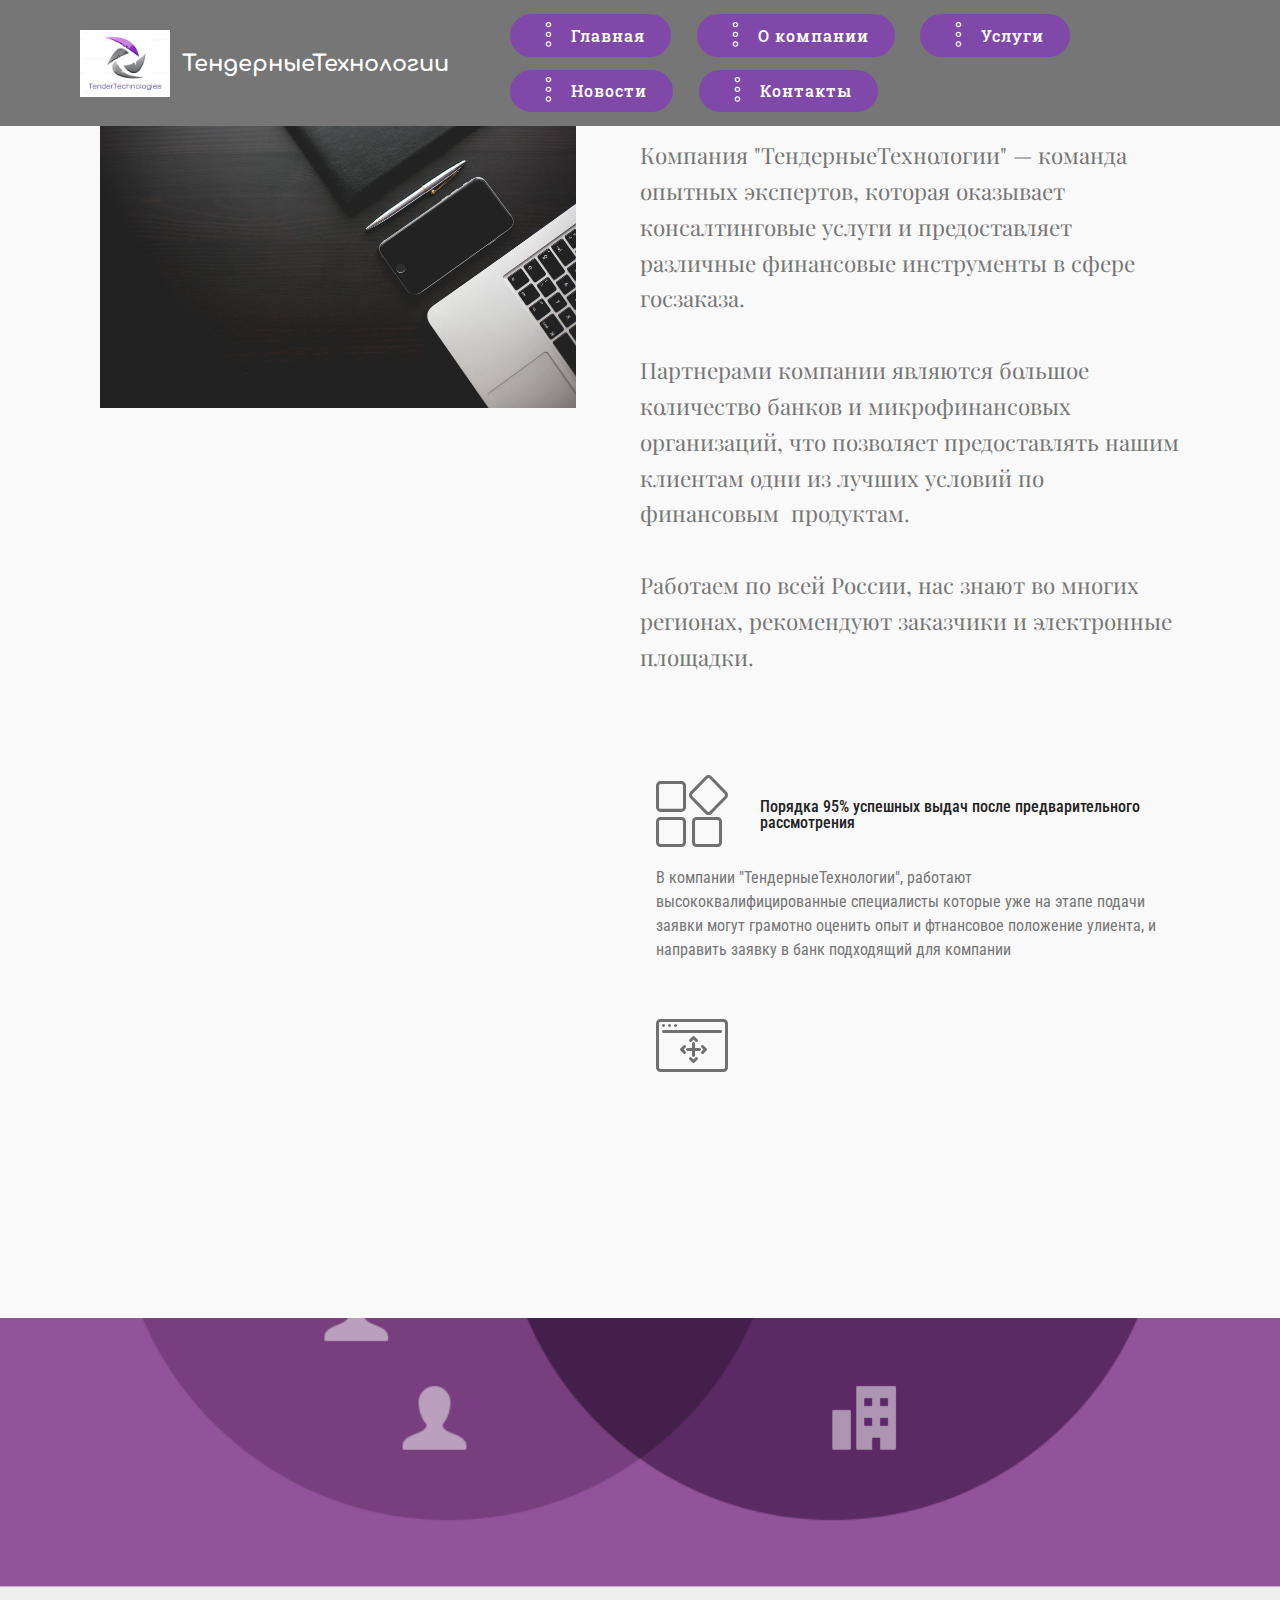
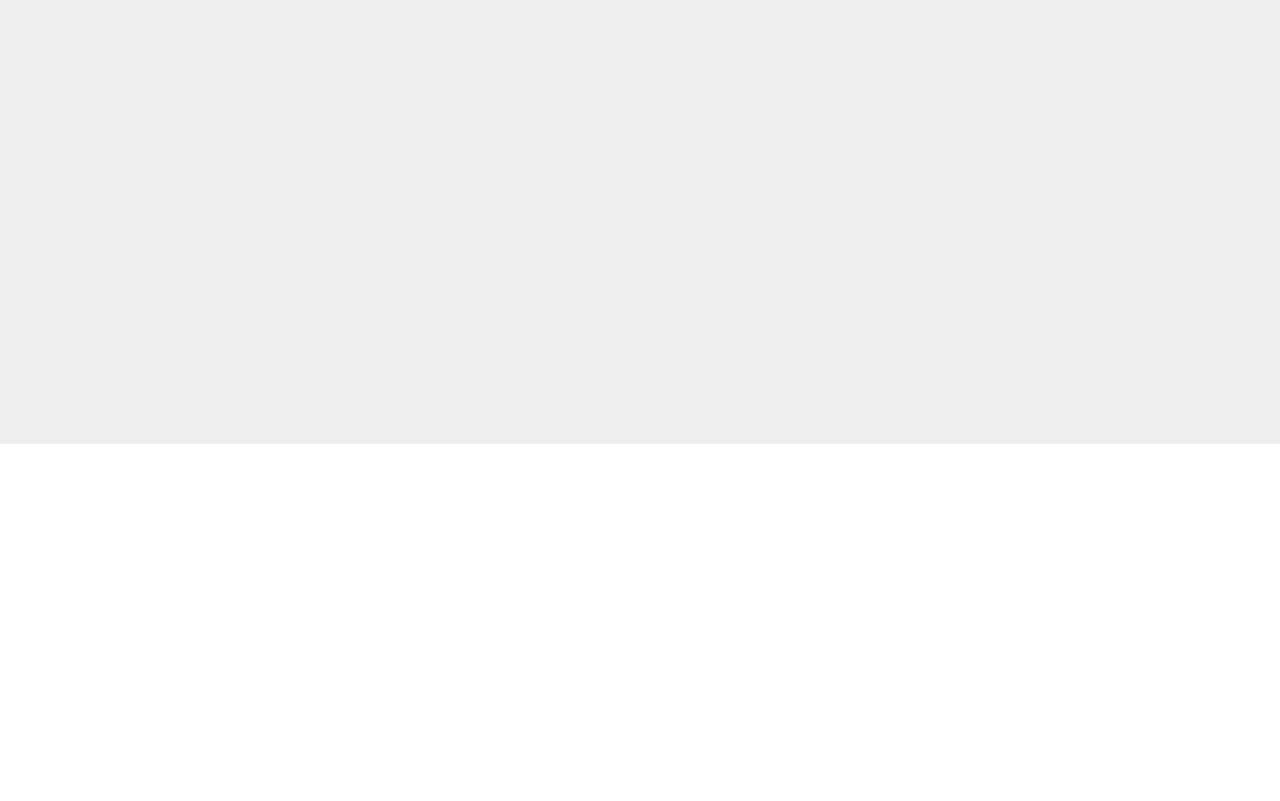
==== commit 3a4db838: "create github pages" ====
--- a/page1.html
+++ b/page1.html
@@ -55,7 +55,7 @@
     </nav>
 </section>
 
-<section class="engine"><a href="https://mobiri.se/m">free web design templates</a></section><section class="features11 cid-qWlEuXSl6l" id="features11-1c">
+<section class="engine"><a href="https://mobiri.se/y">free html website templates</a></section><section class="features11 cid-qWlEuXSl6l" id="features11-1c">
 
     
 
@@ -139,7 +139,7 @@
             <div class="media-container-column col-lg-8" data-form-type="formoid">
                     <div data-form-alert="" hidden="">Спасибо за заполнение анкеты!</div>
             
-                    <form class="mbr-form" action="https://mobirise.com/" method="post" data-form-title="Mobirise Form"><input type="hidden" name="email" data-form-email="true" value="bbu8oNm9rPVj4qd0WzmhSEPiAANJemteSTDLxWpBQaBnIoDaVcCyFWi3jS46C+d6QZV0v4t0v3nwUBh8BowHpiD8o4VK3hHtxO42v1Mu5+ZoSlXSVERg7Q/F1Y5pSvkP" data-form-field="Email">
+                    <form class="mbr-form" action="https://mobirise.com/" method="post" data-form-title="Mobirise Form"><input type="hidden" name="email" data-form-email="true" value="Nb8um7KqzEZOhJd6drmutehwnrvlgFTzS0JuO85rCCr/BNakXKit/rQ7P3Qr6TS7hMj0ZNONHwY2EY87iEtGwo3QJSI/lf1srGwtc3NxaGmfEuaGDnQDieTTy4OxdCK6" data-form-field="Email">
                         <div class="row row-sm-offset">
                             <div class="col-md-4 multi-horizontal" data-for="name">
                                 <div class="form-group">
